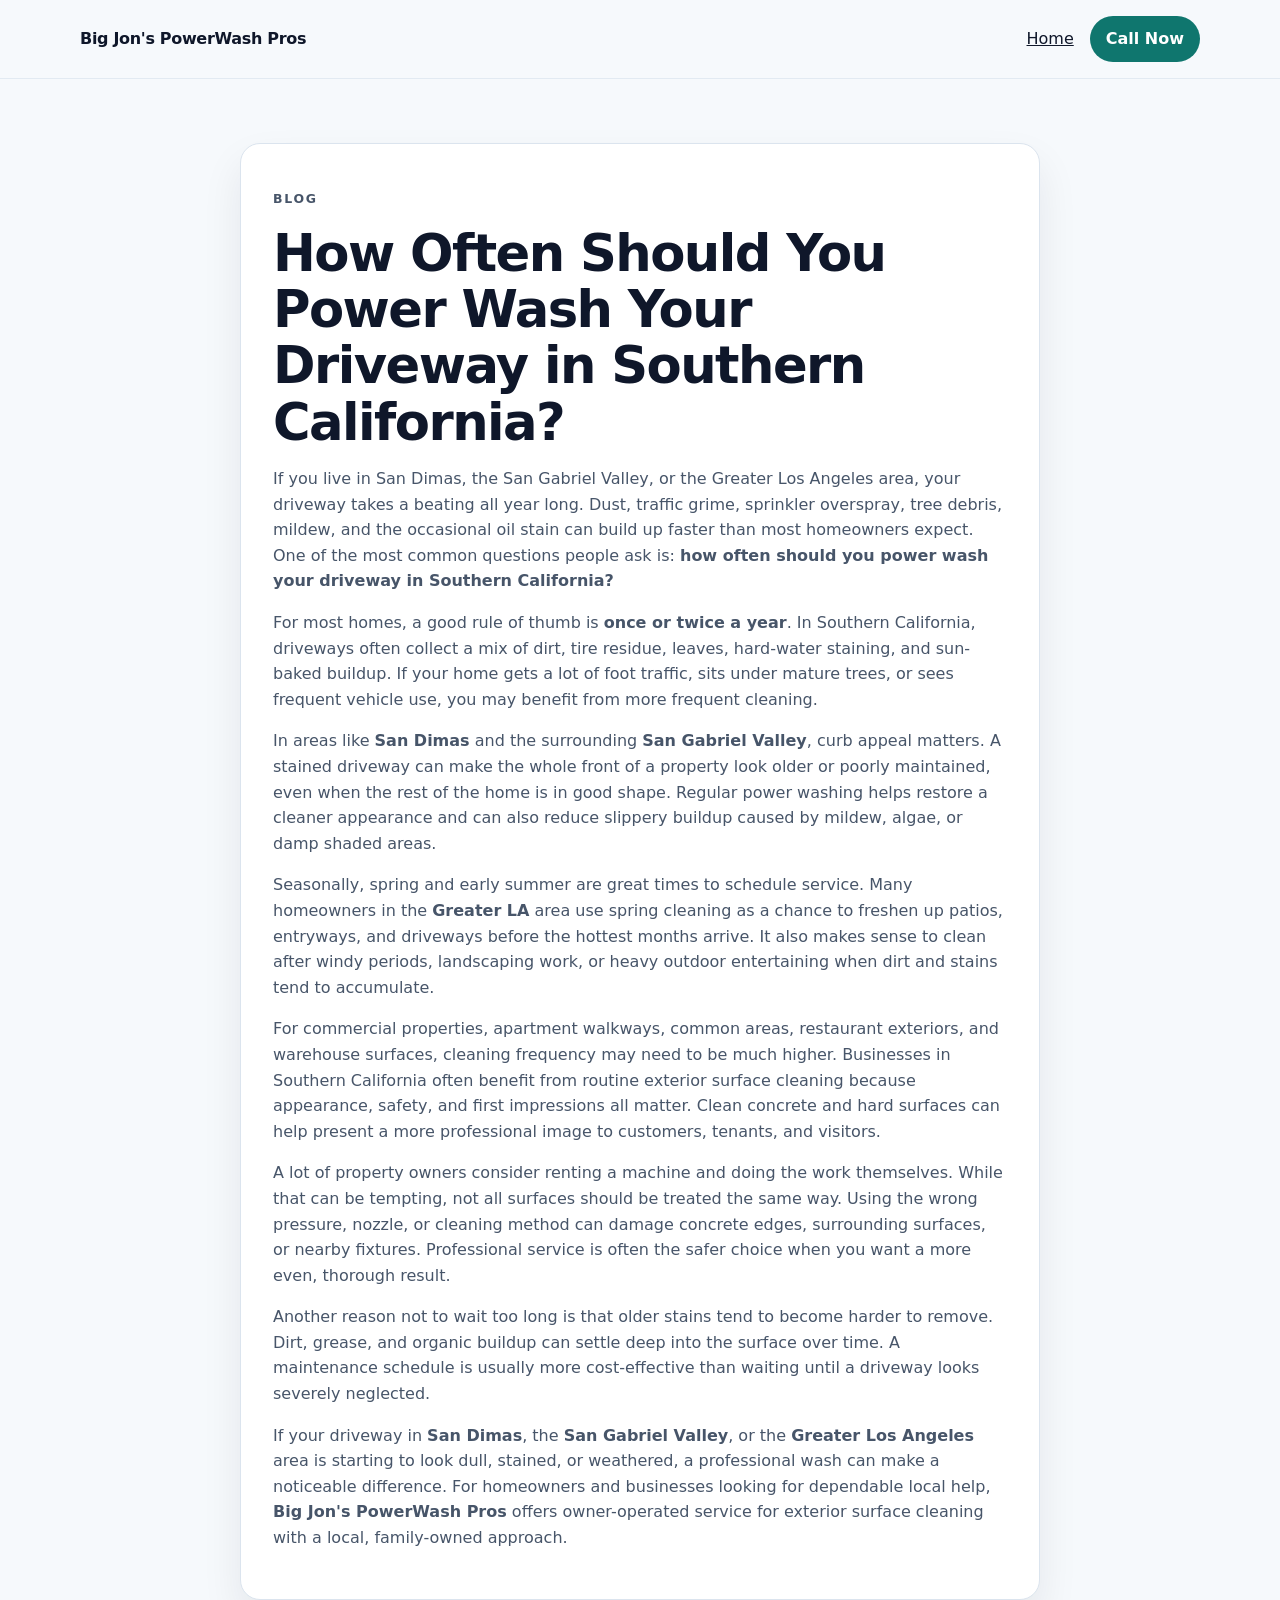
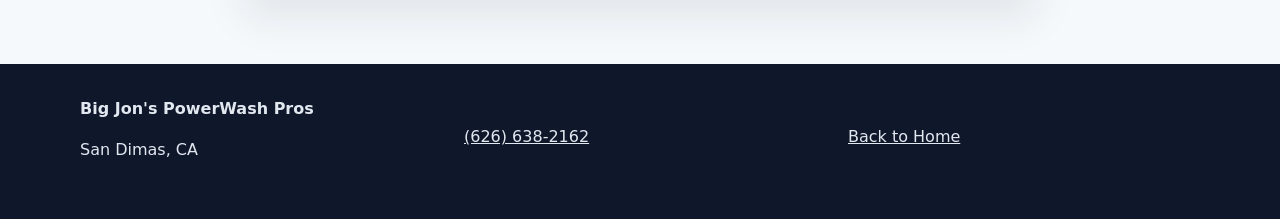
==== blog/index.html @ 7abbe607 "Build Big Jon's PowerWash Pros website Co-Authored-By: Paperclip <noreply@paperclip.ing>" ====
<!doctype html>
<html lang="en">
<head>
  <meta charset="utf-8">
  <meta name="viewport" content="width=device-width, initial-scale=1">
  <title>How Often Should You Power Wash Your Driveway in Southern California? | Big Jon's PowerWash Pros</title>
  <meta name="description" content="How often should you power wash your driveway in Southern California? Advice for San Dimas, the San Gabriel Valley, and Greater Los Angeles property owners.">
  <link rel="canonical" href="https://bigjons-powerwash-pros.vercel.app/blog/">
  <link rel="stylesheet" href="/styles.css">
</head>
<body>
  <header class="site-header">
    <div class="container nav">
      <a class="brand" href="/">Big Jon's PowerWash Pros</a>
      <nav><a href="/">Home</a><a class="button button-small" href="tel:+16266382162">Call Now</a></nav>
    </div>
  </header>
  <main class="section">
    <article class="container blog-post">
      <p class="eyebrow">Blog</p>
      <h1>How Often Should You Power Wash Your Driveway in Southern California?</h1>
      <p>If you live in San Dimas, the San Gabriel Valley, or the Greater Los Angeles area, your driveway takes a beating all year long. Dust, traffic grime, sprinkler overspray, tree debris, mildew, and the occasional oil stain can build up faster than most homeowners expect. One of the most common questions people ask is: <strong>how often should you power wash your driveway in Southern California?</strong></p>
      <p>For most homes, a good rule of thumb is <strong>once or twice a year</strong>. In Southern California, driveways often collect a mix of dirt, tire residue, leaves, hard-water staining, and sun-baked buildup. If your home gets a lot of foot traffic, sits under mature trees, or sees frequent vehicle use, you may benefit from more frequent cleaning.</p>
      <p>In areas like <strong>San Dimas</strong> and the surrounding <strong>San Gabriel Valley</strong>, curb appeal matters. A stained driveway can make the whole front of a property look older or poorly maintained, even when the rest of the home is in good shape. Regular power washing helps restore a cleaner appearance and can also reduce slippery buildup caused by mildew, algae, or damp shaded areas.</p>
      <p>Seasonally, spring and early summer are great times to schedule service. Many homeowners in the <strong>Greater LA</strong> area use spring cleaning as a chance to freshen up patios, entryways, and driveways before the hottest months arrive. It also makes sense to clean after windy periods, landscaping work, or heavy outdoor entertaining when dirt and stains tend to accumulate.</p>
      <p>For commercial properties, apartment walkways, common areas, restaurant exteriors, and warehouse surfaces, cleaning frequency may need to be much higher. Businesses in Southern California often benefit from routine exterior surface cleaning because appearance, safety, and first impressions all matter. Clean concrete and hard surfaces can help present a more professional image to customers, tenants, and visitors.</p>
      <p>A lot of property owners consider renting a machine and doing the work themselves. While that can be tempting, not all surfaces should be treated the same way. Using the wrong pressure, nozzle, or cleaning method can damage concrete edges, surrounding surfaces, or nearby fixtures. Professional service is often the safer choice when you want a more even, thorough result.</p>
      <p>Another reason not to wait too long is that older stains tend to become harder to remove. Dirt, grease, and organic buildup can settle deep into the surface over time. A maintenance schedule is usually more cost-effective than waiting until a driveway looks severely neglected.</p>
      <p>If your driveway in <strong>San Dimas</strong>, the <strong>San Gabriel Valley</strong>, or the <strong>Greater Los Angeles</strong> area is starting to look dull, stained, or weathered, a professional wash can make a noticeable difference. For homeowners and businesses looking for dependable local help, <strong>Big Jon's PowerWash Pros</strong> offers owner-operated service for exterior surface cleaning with a local, family-owned approach.</p>
    </article>
  </main>
  <footer class="site-footer">
    <div class="container footer-grid">
      <div><strong>Big Jon's PowerWash Pros</strong><p>San Dimas, CA</p></div>
      <div><a href="tel:+16266382162">(626) 638-2162</a></div>
      <div><a href="/">Back to Home</a></div>
    </div>
  </footer>
</body>
</html>
---- styles.css ----
:root {
  --bg: #f6f9fc;
  --surface: #ffffff;
  --text: #0f172a;
  --muted: #475569;
  --brand: #0f766e;
  --brand-dark: #115e59;
  --accent: #e2f7f4;
  --line: #dbe4ee;
  --shadow: 0 20px 40px rgba(15, 23, 42, 0.08);
  --radius: 20px;
}
* { box-sizing: border-box; }
html { scroll-behavior: smooth; }
body { margin: 0; font-family: Inter, system-ui, sans-serif; color: var(--text); background: var(--bg); line-height: 1.6; }
a { color: inherit; }
.container { width: min(1120px, calc(100% - 2rem)); margin: 0 auto; }
.site-header { position: sticky; top: 0; z-index: 10; backdrop-filter: blur(18px); background: rgba(246,249,252,0.92); border-bottom: 1px solid rgba(219,228,238,0.7); }
.nav { display: flex; justify-content: space-between; align-items: center; gap: 1rem; padding: 1rem 0; }
.nav nav { display: flex; flex-wrap: wrap; gap: 1rem; align-items: center; }
.brand { text-decoration: none; font-weight: 800; letter-spacing: -0.02em; }
.button { display: inline-flex; align-items: center; justify-content: center; padding: 0.9rem 1.25rem; background: var(--brand); color: white; text-decoration: none; border-radius: 999px; border: none; font-weight: 700; cursor: pointer; }
.button:hover { background: var(--brand-dark); }
.button-secondary { background: transparent; color: var(--brand); border: 1px solid rgba(15,118,110,0.25); }
.button-small { padding: 0.65rem 1rem; }
.hero { padding: 5rem 0 3rem; background: radial-gradient(circle at top right, #cffafe, transparent 32%), linear-gradient(180deg, #ffffff 0%, #f6f9fc 100%); }
.hero-grid, .two-column, .footer-grid { display: grid; gap: 2rem; }
.hero-grid, .two-column { grid-template-columns: repeat(2, minmax(0,1fr)); align-items: center; }
.eyebrow { text-transform: uppercase; letter-spacing: 0.14em; font-size: 0.78rem; font-weight: 700; color: var(--brand); margin-bottom: 1rem; }
h1, h2, h3 { line-height: 1.1; letter-spacing: -0.03em; margin: 0 0 1rem; }
h1 { font-size: clamp(2.3rem, 4vw, 4.5rem); }
h2 { font-size: clamp(1.8rem, 2.5vw, 2.8rem); }
h3 { font-size: 1.2rem; }
.hero-copy, .section-heading p, .service-card p, .trust-list span, .faq-list p, .blog-post p { color: var(--muted); }
.hero-actions, .hero-points { display: flex; flex-wrap: wrap; gap: 1rem; }
.hero-points { list-style: none; padding: 0; margin: 1.5rem 0 0; }
.hero-points li { background: white; border: 1px solid var(--line); border-radius: 999px; padding: 0.6rem 0.9rem; box-shadow: var(--shadow); }
.hero-card, .service-card, .quote-form, .faq-list details, .blog-post { background: var(--surface); border: 1px solid var(--line); border-radius: var(--radius); box-shadow: var(--shadow); }
.hero-card { padding: 2rem; min-height: 360px; position: relative; overflow: hidden; }
.spray { position: absolute; inset: -20% auto auto 55%; width: 260px; height: 260px; background: radial-gradient(circle, rgba(34,211,238,0.38), transparent 64%); transform: rotate(22deg); }
.card-label { font-weight: 700; color: var(--brand); }
.section { padding: 4rem 0; }
.section-heading { max-width: 700px; margin-bottom: 2rem; }
.card-grid { display: grid; grid-template-columns: repeat(3, minmax(0,1fr)); gap: 1.25rem; }
.service-card { padding: 1.5rem; }
.accent { background: var(--accent); }
.trust-list { display: grid; gap: 1rem; }
.trust-list div, .city-list li { background: rgba(255,255,255,0.7); padding: 1rem 1.1rem; border-radius: 16px; border: 1px solid rgba(15,118,110,0.12); }
.trust-list strong { display: block; margin-bottom: 0.3rem; }
.city-list { display: grid; grid-template-columns: repeat(2, minmax(0,1fr)); gap: 0.9rem; list-style: none; padding: 0; margin: 0; }
.contact-section { background: linear-gradient(180deg, #f8fafc 0%, #eef6fb 100%); }
.contact-phone a { font-size: clamp(1.8rem, 3vw, 2.5rem); font-weight: 800; text-decoration: none; }
.quote-form { padding: 1.5rem; display: grid; gap: 1rem; }
.quote-form label { display: grid; gap: 0.45rem; font-weight: 600; }
.quote-form input, .quote-form textarea, .quote-form select { width: 100%; border: 1px solid var(--line); border-radius: 14px; padding: 0.85rem 1rem; font: inherit; background: white; }
.form-note { font-size: 0.95rem; color: var(--muted); margin: 0; }
.faq-list { display: grid; gap: 1rem; }
.faq-list details { padding: 1.2rem 1.25rem; }
.faq-list summary { cursor: pointer; font-weight: 700; }
.site-footer { padding: 2rem 0 2.5rem; background: #0f172a; color: #e2e8f0; }
.footer-grid { grid-template-columns: repeat(3, minmax(0,1fr)); align-items: center; }
.copyright { text-align: center; color: #94a3b8; margin: 1.5rem 0 0; }
.blog-post { padding: 2rem; max-width: 800px; }
@media (max-width: 860px) {
  .hero-grid, .two-column, .card-grid, .footer-grid { grid-template-columns: 1fr; }
  .nav { flex-direction: column; align-items: flex-start; }
  .city-list { grid-template-columns: 1fr; }
  .hero { padding-top: 3rem; }
}
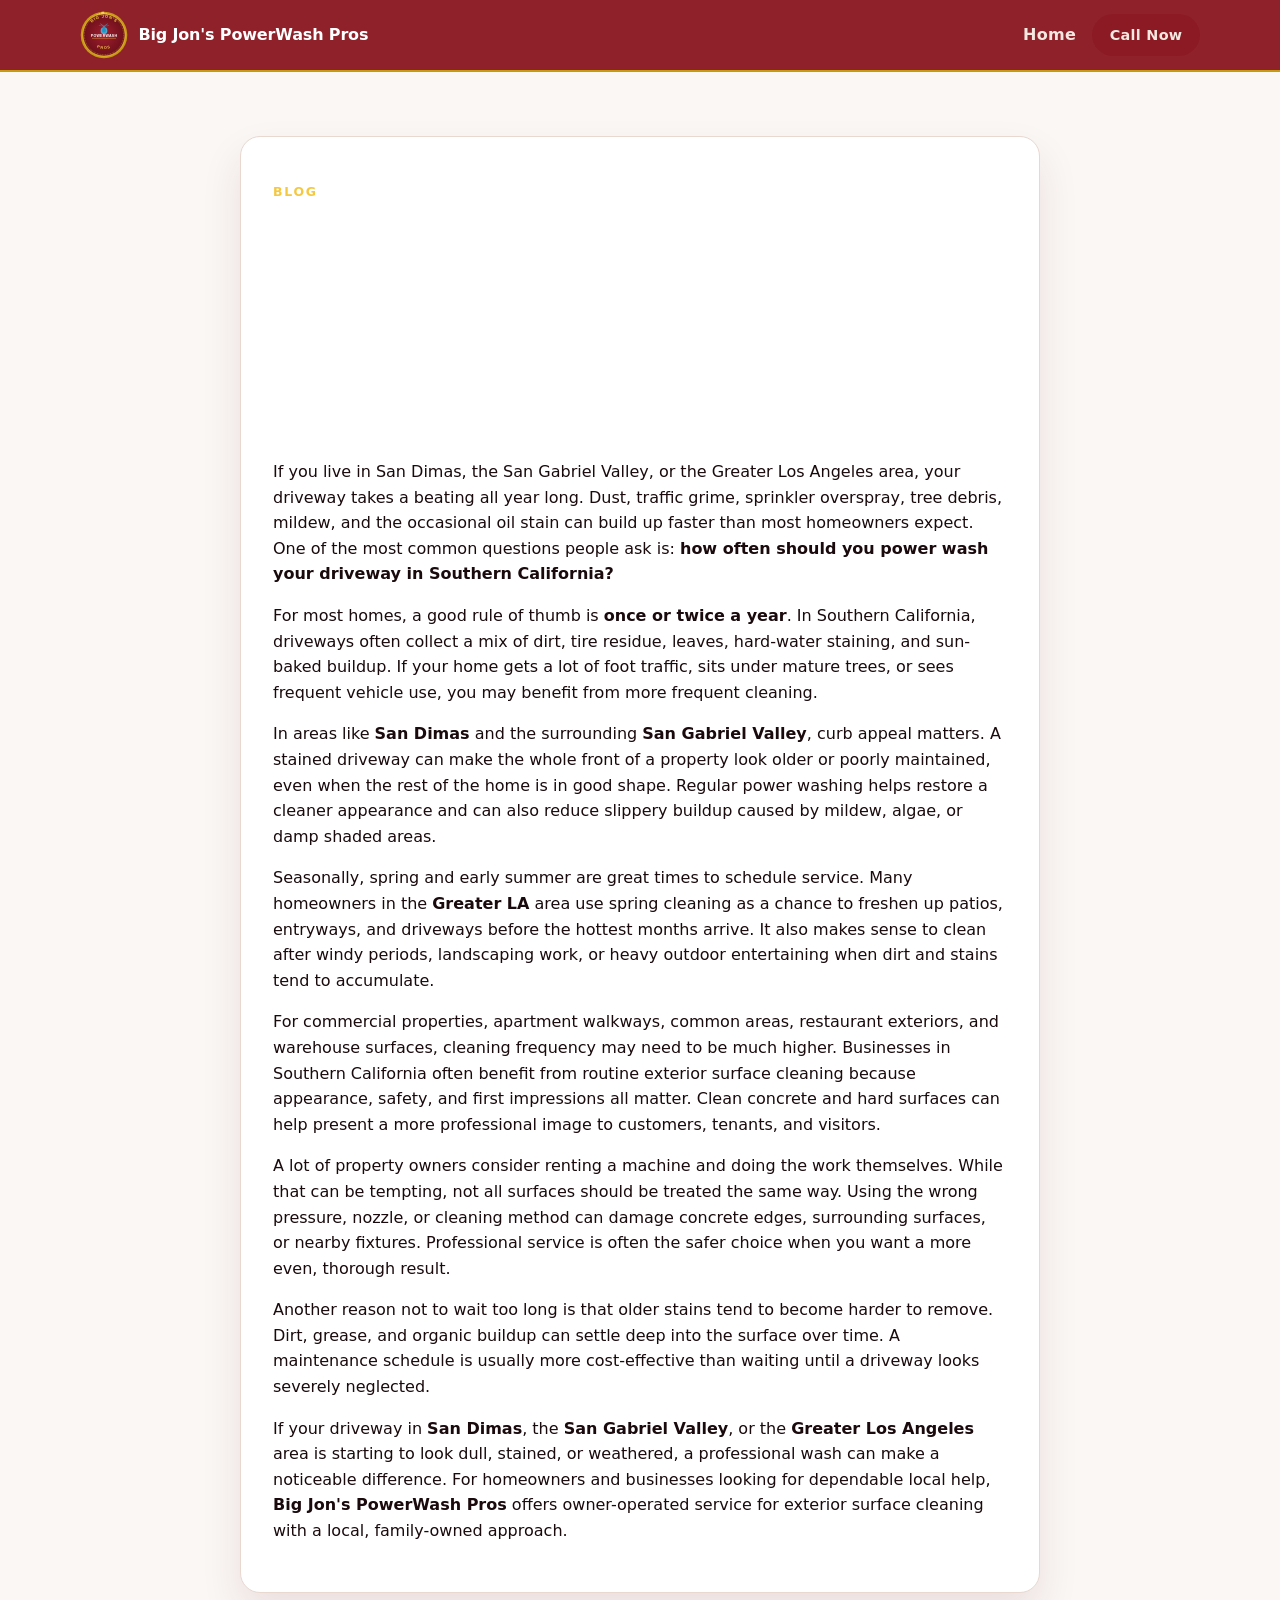
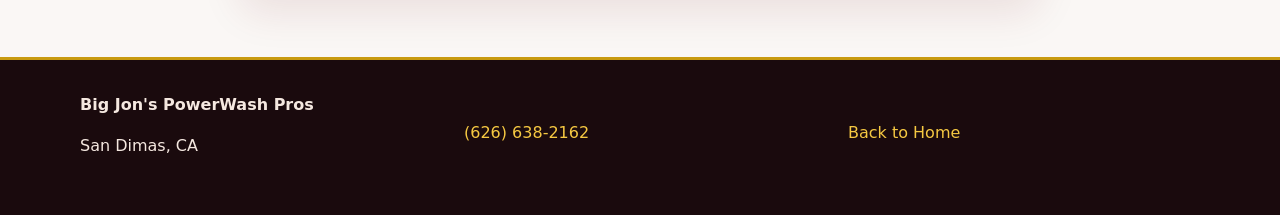
==== commit 50096695: "Add logo and rebrand to maroon + gold color scheme - Added Big Jon's PowerWash Pros logo (SVG badge " ====
--- a/blog/index.html
+++ b/blog/index.html
@@ -11,7 +11,7 @@
 <body>
   <header class="site-header">
     <div class="container nav">
-      <a class="brand" href="/">Big Jon's PowerWash Pros</a>
+      <a class="brand" href="/"><img src="/logo.svg" alt="Big Jon's PowerWash Pros logo" class="brand-logo"><span class="brand-text"><span class="brand-name">Big Jon's PowerWash Pros</span></span></a>
       <nav><a href="/">Home</a><a class="button button-small" href="tel:+16266382162">Call Now</a></nav>
     </div>
   </header>
--- a/styles.css
+++ b/styles.css
@@ -1,13 +1,17 @@
 :root {
-  --bg: #f6f9fc;
+  --bg: #faf7f5;
   --surface: #ffffff;
-  --text: #0f172a;
-  --muted: #475569;
-  --brand: #0f766e;
-  --brand-dark: #115e59;
-  --accent: #e2f7f4;
-  --line: #dbe4ee;
-  --shadow: 0 20px 40px rgba(15, 23, 42, 0.08);
+  --text: #1a0a0d;
+  --muted: #6b4c52;
+  --brand: #8b1a24;
+  --brand-dark: #6b0f1a;
+  --brand-light: #a52232;
+  --gold: #c89a10;
+  --gold-light: #f5c842;
+  --gold-pale: #fdf5e0;
+  --accent: #fdf0e8;
+  --line: #e8d8d0;
+  --shadow: 0 20px 40px rgba(107, 15, 26, 0.10);
   --radius: 20px;
 }
 * { box-sizing: border-box; }
@@ -15,55 +19,117 @@
 body { margin: 0; font-family: Inter, system-ui, sans-serif; color: var(--text); background: var(--bg); line-height: 1.6; }
 a { color: inherit; }
 .container { width: min(1120px, calc(100% - 2rem)); margin: 0 auto; }
-.site-header { position: sticky; top: 0; z-index: 10; backdrop-filter: blur(18px); background: rgba(246,249,252,0.92); border-bottom: 1px solid rgba(219,228,238,0.7); }
-.nav { display: flex; justify-content: space-between; align-items: center; gap: 1rem; padding: 1rem 0; }
+
+/* ── Header ── */
+.site-header { position: sticky; top: 0; z-index: 10; backdrop-filter: blur(18px); background: rgba(139,26,36,0.97); border-bottom: 2px solid var(--gold); }
+.nav { display: flex; justify-content: space-between; align-items: center; gap: 1rem; padding: 0.7rem 0; }
 .nav nav { display: flex; flex-wrap: wrap; gap: 1rem; align-items: center; }
-.brand { text-decoration: none; font-weight: 800; letter-spacing: -0.02em; }
-.button { display: inline-flex; align-items: center; justify-content: center; padding: 0.9rem 1.25rem; background: var(--brand); color: white; text-decoration: none; border-radius: 999px; border: none; font-weight: 700; cursor: pointer; }
+.nav nav a { color: #f5e8e0; text-decoration: none; font-weight: 600; letter-spacing: 0.02em; }
+.nav nav a:hover { color: var(--gold-light); }
+
+/* Logo in nav */
+.brand { text-decoration: none; display: flex; align-items: center; gap: 0.65rem; }
+.brand-logo { width: 48px; height: 48px; flex-shrink: 0; }
+.brand-text { display: flex; flex-direction: column; }
+.brand-name { font-weight: 900; font-size: 1rem; letter-spacing: -0.01em; color: #ffffff; line-height: 1.1; }
+.brand-tagline { font-size: 0.7rem; font-weight: 600; color: var(--gold-light); letter-spacing: 0.08em; text-transform: uppercase; }
+
+/* ── Buttons ── */
+.button { display: inline-flex; align-items: center; justify-content: center; padding: 0.9rem 1.5rem; background: var(--brand); color: white; text-decoration: none; border-radius: 999px; border: none; font-weight: 700; cursor: pointer; font-size: 1rem; transition: background 0.15s; }
 .button:hover { background: var(--brand-dark); }
-.button-secondary { background: transparent; color: var(--brand); border: 1px solid rgba(15,118,110,0.25); }
-.button-small { padding: 0.65rem 1rem; }
-.hero { padding: 5rem 0 3rem; background: radial-gradient(circle at top right, #cffafe, transparent 32%), linear-gradient(180deg, #ffffff 0%, #f6f9fc 100%); }
+.button-gold { background: var(--gold); color: #1a0a0d; }
+.button-gold:hover { background: var(--gold-light); }
+.button-secondary { background: transparent; color: var(--brand); border: 2px solid var(--brand); }
+.button-secondary:hover { background: var(--brand); color: white; }
+.button-small { padding: 0.6rem 1.1rem; font-size: 0.9rem; }
+.button-nav { background: var(--gold); color: #1a0a0d; font-weight: 800; }
+.button-nav:hover { background: var(--gold-light); }
+
+/* ── Hero ── */
+.hero { padding: 4.5rem 0 3rem; background: linear-gradient(135deg, #6b0f1a 0%, #8b1a24 45%, #a52232 100%); color: white; position: relative; overflow: hidden; }
+.hero::before { content: ''; position: absolute; inset: 0; background: url("data:image/svg+xml,%3Csvg width='60' height='60' viewBox='0 0 60 60' xmlns='http://www.w3.org/2000/svg'%3E%3Cg fill='none' fill-rule='evenodd'%3E%3Cg fill='%23ffffff' fill-opacity='0.03'%3E%3Cpath d='M36 34v-4h-2v4h-4v2h4v4h2v-4h4v-2h-4zm0-30V0h-2v4h-4v2h4v4h2V6h4V4h-4zM6 34v-4H4v4H0v2h4v4h2v-4h4v-2H6zM6 4V0H4v4H0v2h4v4h2V6h4V4H6z'/%3E%3C/g%3E%3C/g%3E%3C/svg%3E"); }
 .hero-grid, .two-column, .footer-grid { display: grid; gap: 2rem; }
 .hero-grid, .two-column { grid-template-columns: repeat(2, minmax(0,1fr)); align-items: center; }
-.eyebrow { text-transform: uppercase; letter-spacing: 0.14em; font-size: 0.78rem; font-weight: 700; color: var(--brand); margin-bottom: 1rem; }
+.eyebrow { text-transform: uppercase; letter-spacing: 0.14em; font-size: 0.78rem; font-weight: 700; color: var(--gold-light); margin-bottom: 1rem; }
 h1, h2, h3 { line-height: 1.1; letter-spacing: -0.03em; margin: 0 0 1rem; }
-h1 { font-size: clamp(2.3rem, 4vw, 4.5rem); }
-h2 { font-size: clamp(1.8rem, 2.5vw, 2.8rem); }
-h3 { font-size: 1.2rem; }
-.hero-copy, .section-heading p, .service-card p, .trust-list span, .faq-list p, .blog-post p { color: var(--muted); }
+h1 { font-size: clamp(2.2rem, 4vw, 4rem); color: white; }
+h2 { font-size: clamp(1.8rem, 2.5vw, 2.6rem); }
+h3 { font-size: 1.15rem; }
+.hero-copy { color: #f5e0e3; font-size: 1.05rem; }
 .hero-actions, .hero-points { display: flex; flex-wrap: wrap; gap: 1rem; }
+.hero-actions { margin-top: 1.5rem; }
 .hero-points { list-style: none; padding: 0; margin: 1.5rem 0 0; }
-.hero-points li { background: white; border: 1px solid var(--line); border-radius: 999px; padding: 0.6rem 0.9rem; box-shadow: var(--shadow); }
-.hero-card, .service-card, .quote-form, .faq-list details, .blog-post { background: var(--surface); border: 1px solid var(--line); border-radius: var(--radius); box-shadow: var(--shadow); }
-.hero-card { padding: 2rem; min-height: 360px; position: relative; overflow: hidden; }
-.spray { position: absolute; inset: -20% auto auto 55%; width: 260px; height: 260px; background: radial-gradient(circle, rgba(34,211,238,0.38), transparent 64%); transform: rotate(22deg); }
-.card-label { font-weight: 700; color: var(--brand); }
+.hero-points li { background: rgba(255,255,255,0.12); border: 1px solid rgba(245,200,66,0.4); border-radius: 999px; padding: 0.55rem 1rem; color: #f5e8e0; font-size: 0.9rem; }
+
+/* Hero card (right side) */
+.hero-card { background: rgba(255,255,255,0.08); border: 1px solid rgba(245,200,66,0.3); border-radius: var(--radius); box-shadow: var(--shadow); padding: 2rem; min-height: 340px; position: relative; overflow: hidden; display: flex; flex-direction: column; align-items: center; justify-content: center; gap: 1.5rem; }
+.hero-logo-large { width: 160px; height: 160px; filter: drop-shadow(0 8px 24px rgba(200,154,16,0.4)); }
+.spray { position: absolute; inset: -20% auto auto 55%; width: 260px; height: 260px; background: radial-gradient(circle, rgba(245,200,66,0.15), transparent 64%); transform: rotate(22deg); }
+.card-label { font-weight: 700; color: var(--gold-light); font-size: 1rem; margin: 0; text-align: center; }
+.hero-card h2 { color: white; font-size: 1.2rem; text-align: center; margin: 0; }
+.hero-card p { color: #f0d8db; text-align: center; margin: 0; font-size: 0.95rem; }
+
+/* ── Sections ── */
 .section { padding: 4rem 0; }
 .section-heading { max-width: 700px; margin-bottom: 2rem; }
+.section-heading p { color: var(--muted); }
 .card-grid { display: grid; grid-template-columns: repeat(3, minmax(0,1fr)); gap: 1.25rem; }
-.service-card { padding: 1.5rem; }
-.accent { background: var(--accent); }
+.service-card { background: var(--surface); border: 1px solid var(--line); border-radius: var(--radius); box-shadow: var(--shadow); padding: 1.5rem; border-top: 3px solid var(--brand); transition: transform 0.15s, box-shadow 0.15s; }
+.service-card:hover { transform: translateY(-2px); box-shadow: 0 24px 48px rgba(107,15,26,0.14); }
+.service-card h3 { color: var(--brand); }
+.service-card p { color: var(--muted); margin: 0; }
+
+/* ── Why Us (accent) ── */
+.accent { background: var(--gold-pale); }
 .trust-list { display: grid; gap: 1rem; }
-.trust-list div, .city-list li { background: rgba(255,255,255,0.7); padding: 1rem 1.1rem; border-radius: 16px; border: 1px solid rgba(15,118,110,0.12); }
-.trust-list strong { display: block; margin-bottom: 0.3rem; }
+.trust-list div { background: rgba(255,255,255,0.85); padding: 1rem 1.1rem; border-radius: 16px; border-left: 4px solid var(--brand); }
+.trust-list strong { display: block; margin-bottom: 0.3rem; color: var(--brand); }
+.trust-list span { color: var(--muted); font-size: 0.95rem; }
+
+/* ── Service area ── */
 .city-list { display: grid; grid-template-columns: repeat(2, minmax(0,1fr)); gap: 0.9rem; list-style: none; padding: 0; margin: 0; }
-.contact-section { background: linear-gradient(180deg, #f8fafc 0%, #eef6fb 100%); }
-.contact-phone a { font-size: clamp(1.8rem, 3vw, 2.5rem); font-weight: 800; text-decoration: none; }
-.quote-form { padding: 1.5rem; display: grid; gap: 1rem; }
-.quote-form label { display: grid; gap: 0.45rem; font-weight: 600; }
-.quote-form input, .quote-form textarea, .quote-form select { width: 100%; border: 1px solid var(--line); border-radius: 14px; padding: 0.85rem 1rem; font: inherit; background: white; }
-.form-note { font-size: 0.95rem; color: var(--muted); margin: 0; }
+.city-list li { background: white; padding: 0.75rem 1rem; border-radius: 12px; border: 1px solid var(--line); font-weight: 600; color: var(--brand); border-left: 3px solid var(--gold); }
+
+/* ── Contact ── */
+.contact-section { background: linear-gradient(180deg, #6b0f1a 0%, #8b1a24 100%); color: white; }
+.contact-section .eyebrow { color: var(--gold-light); }
+.contact-section h2 { color: white; }
+.contact-phone a { font-size: clamp(1.8rem, 3vw, 2.5rem); font-weight: 800; text-decoration: none; color: var(--gold-light); }
+.contact-phone a:hover { color: white; }
+.contact-section p { color: #f5e0e3; }
+.quote-form { background: white; border: 1px solid var(--line); border-radius: var(--radius); box-shadow: var(--shadow); padding: 1.75rem; display: grid; gap: 1rem; }
+.quote-form label { display: grid; gap: 0.45rem; font-weight: 600; color: var(--text); }
+.quote-form input, .quote-form textarea, .quote-form select { width: 100%; border: 1px solid var(--line); border-radius: 14px; padding: 0.85rem 1rem; font: inherit; background: #faf7f5; }
+.quote-form input:focus, .quote-form textarea:focus, .quote-form select:focus { outline: 2px solid var(--brand); border-color: var(--brand); }
+.form-note { font-size: 0.9rem; color: var(--muted); margin: 0; }
+.form-note a { color: var(--brand); }
+
+/* ── FAQ ── */
+.faq-section { background: var(--bg); }
 .faq-list { display: grid; gap: 1rem; }
-.faq-list details { padding: 1.2rem 1.25rem; }
-.faq-list summary { cursor: pointer; font-weight: 700; }
-.site-footer { padding: 2rem 0 2.5rem; background: #0f172a; color: #e2e8f0; }
+.faq-list details { background: var(--surface); border: 1px solid var(--line); border-radius: var(--radius); box-shadow: var(--shadow); padding: 1.2rem 1.25rem; border-left: 4px solid var(--brand); }
+.faq-list summary { cursor: pointer; font-weight: 700; color: var(--brand); }
+.faq-list p { color: var(--muted); margin: 0.75rem 0 0; }
+
+/* ── Footer ── */
+.site-footer { padding: 2rem 0 2.5rem; background: #1a0a0d; color: #f5e8e0; border-top: 3px solid var(--gold); }
 .footer-grid { grid-template-columns: repeat(3, minmax(0,1fr)); align-items: center; }
-.copyright { text-align: center; color: #94a3b8; margin: 1.5rem 0 0; }
-.blog-post { padding: 2rem; max-width: 800px; }
+.footer-brand { display: flex; align-items: center; gap: 0.6rem; }
+.footer-logo { width: 48px; height: 48px; }
+.footer-brand-text strong { font-size: 1rem; color: white; }
+.footer-brand-text p { margin: 0.2rem 0 0; font-size: 0.85rem; color: #c89a10; }
+.site-footer a { color: var(--gold-light); text-decoration: none; }
+.site-footer a:hover { color: white; }
+.copyright { text-align: center; color: #8b6a6e; margin: 1.5rem 0 0; font-size: 0.85rem; }
+
+/* ── Blog ── */
+.blog-post { background: var(--surface); border: 1px solid var(--line); border-radius: var(--radius); box-shadow: var(--shadow); padding: 2rem; max-width: 800px; }
+
+/* ── Responsive ── */
 @media (max-width: 860px) {
   .hero-grid, .two-column, .card-grid, .footer-grid { grid-template-columns: 1fr; }
   .nav { flex-direction: column; align-items: flex-start; }
   .city-list { grid-template-columns: 1fr; }
-  .hero { padding-top: 3rem; }
+  .hero { padding-top: 2.5rem; }
+  .hero-logo-large { width: 120px; height: 120px; }
 }
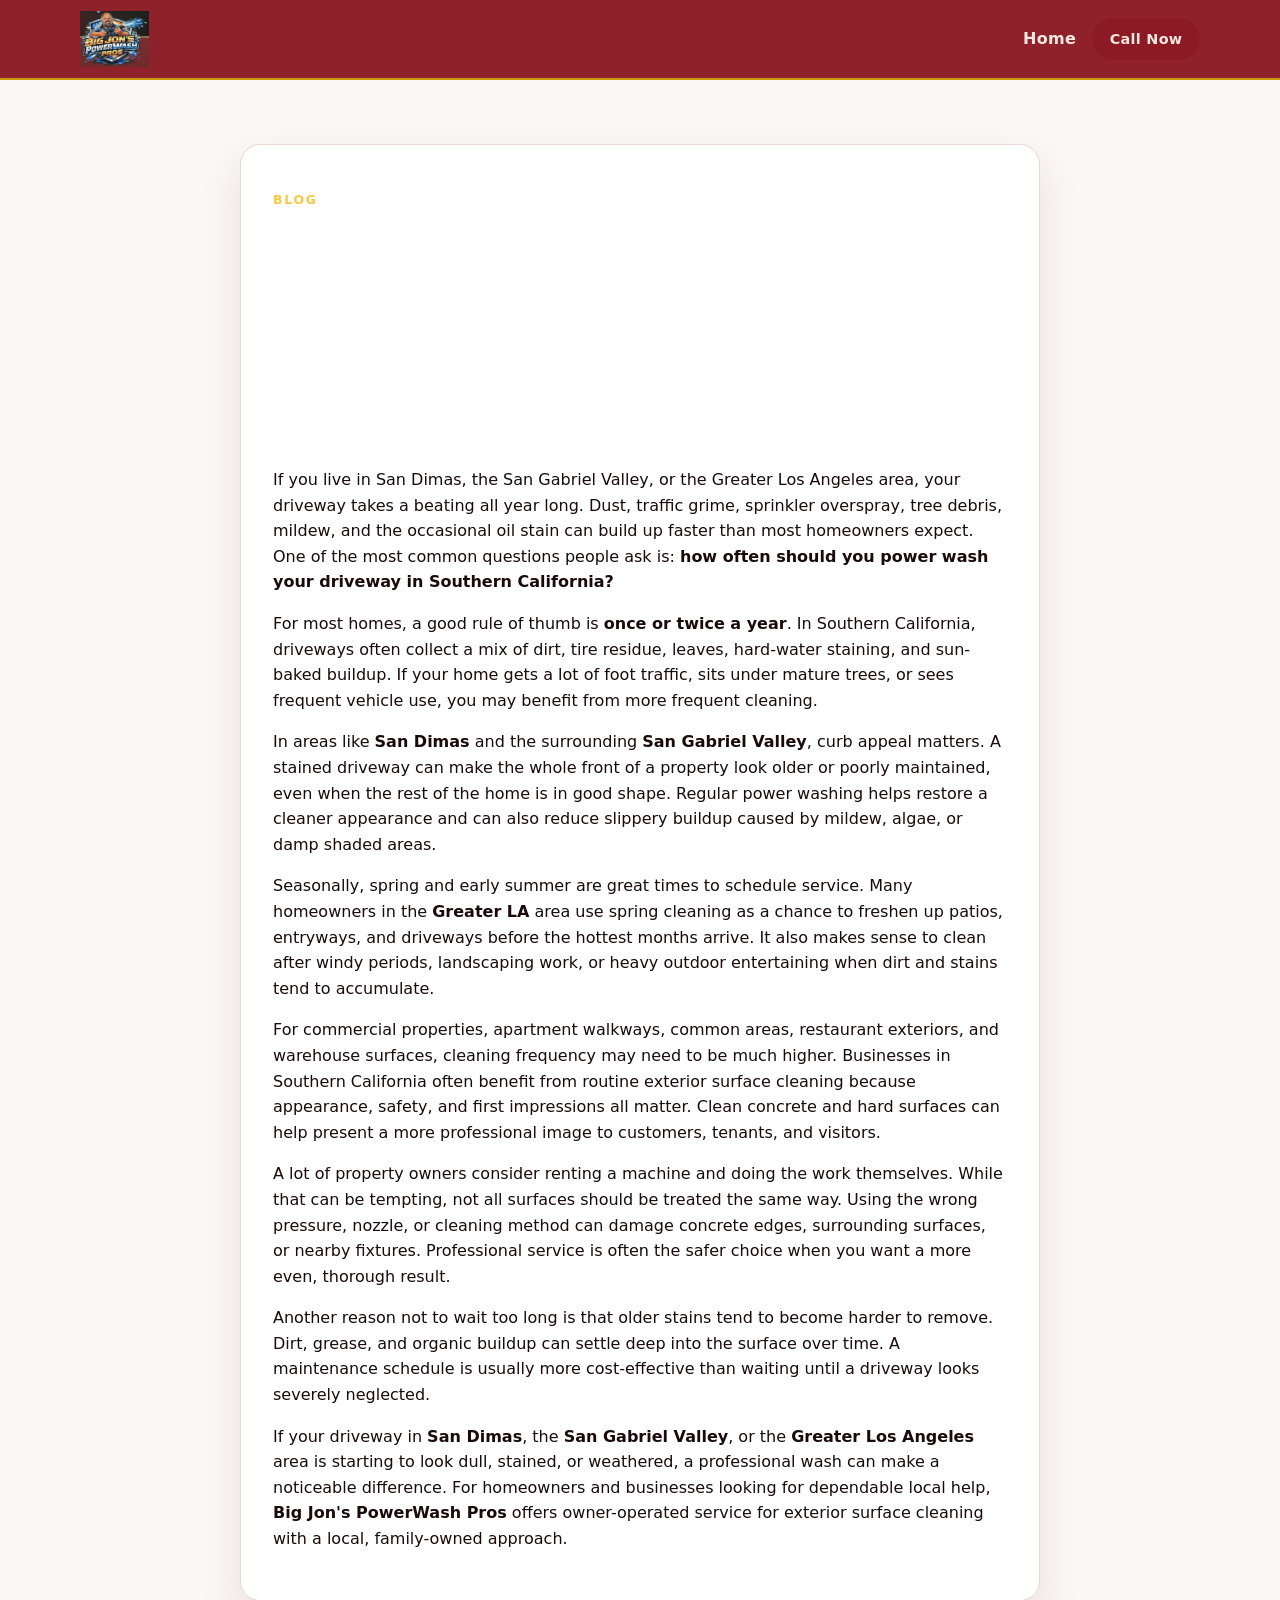
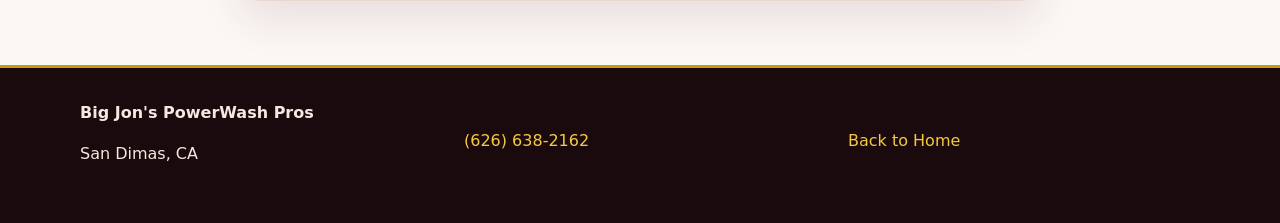
==== commit 5d5f3d6a: "Replace SVG placeholder with real Big Jon's logo PNG - Added the actual Big Jon's PowerWash Pros log" ====
--- a/blog/index.html
+++ b/blog/index.html
@@ -11,7 +11,7 @@
 <body>
   <header class="site-header">
     <div class="container nav">
-      <a class="brand" href="/"><img src="/logo.svg" alt="Big Jon's PowerWash Pros logo" class="brand-logo"><span class="brand-text"><span class="brand-name">Big Jon's PowerWash Pros</span></span></a>
+      <a class="brand" href="/"><img src="/logo.png" alt="Big Jon's PowerWash Pros" class="brand-logo"></a>
       <nav><a href="/">Home</a><a class="button button-small" href="tel:+16266382162">Call Now</a></nav>
     </div>
   </header>
--- a/styles.css
+++ b/styles.css
@@ -28,8 +28,8 @@
 .nav nav a:hover { color: var(--gold-light); }
 
 /* Logo in nav */
-.brand { text-decoration: none; display: flex; align-items: center; gap: 0.65rem; }
-.brand-logo { width: 48px; height: 48px; flex-shrink: 0; }
+.brand { text-decoration: none; display: flex; align-items: center; }
+.brand-logo { height: 56px; width: auto; flex-shrink: 0; }
 .brand-text { display: flex; flex-direction: column; }
 .brand-name { font-weight: 900; font-size: 1rem; letter-spacing: -0.01em; color: #ffffff; line-height: 1.1; }
 .brand-tagline { font-size: 0.7rem; font-weight: 600; color: var(--gold-light); letter-spacing: 0.08em; text-transform: uppercase; }
@@ -63,7 +63,7 @@
 
 /* Hero card (right side) */
 .hero-card { background: rgba(255,255,255,0.08); border: 1px solid rgba(245,200,66,0.3); border-radius: var(--radius); box-shadow: var(--shadow); padding: 2rem; min-height: 340px; position: relative; overflow: hidden; display: flex; flex-direction: column; align-items: center; justify-content: center; gap: 1.5rem; }
-.hero-logo-large { width: 160px; height: 160px; filter: drop-shadow(0 8px 24px rgba(200,154,16,0.4)); }
+.hero-logo-large { width: 260px; height: auto; filter: drop-shadow(0 8px 24px rgba(200,154,16,0.5)); }
 .spray { position: absolute; inset: -20% auto auto 55%; width: 260px; height: 260px; background: radial-gradient(circle, rgba(245,200,66,0.15), transparent 64%); transform: rotate(22deg); }
 .card-label { font-weight: 700; color: var(--gold-light); font-size: 1rem; margin: 0; text-align: center; }
 .hero-card h2 { color: white; font-size: 1.2rem; text-align: center; margin: 0; }
@@ -115,7 +115,7 @@
 .site-footer { padding: 2rem 0 2.5rem; background: #1a0a0d; color: #f5e8e0; border-top: 3px solid var(--gold); }
 .footer-grid { grid-template-columns: repeat(3, minmax(0,1fr)); align-items: center; }
 .footer-brand { display: flex; align-items: center; gap: 0.6rem; }
-.footer-logo { width: 48px; height: 48px; }
+.footer-logo { height: 48px; width: auto; }
 .footer-brand-text strong { font-size: 1rem; color: white; }
 .footer-brand-text p { margin: 0.2rem 0 0; font-size: 0.85rem; color: #c89a10; }
 .site-footer a { color: var(--gold-light); text-decoration: none; }
@@ -131,5 +131,5 @@
   .nav { flex-direction: column; align-items: flex-start; }
   .city-list { grid-template-columns: 1fr; }
   .hero { padding-top: 2.5rem; }
-  .hero-logo-large { width: 120px; height: 120px; }
+  .hero-logo-large { width: 200px; height: auto; }
 }
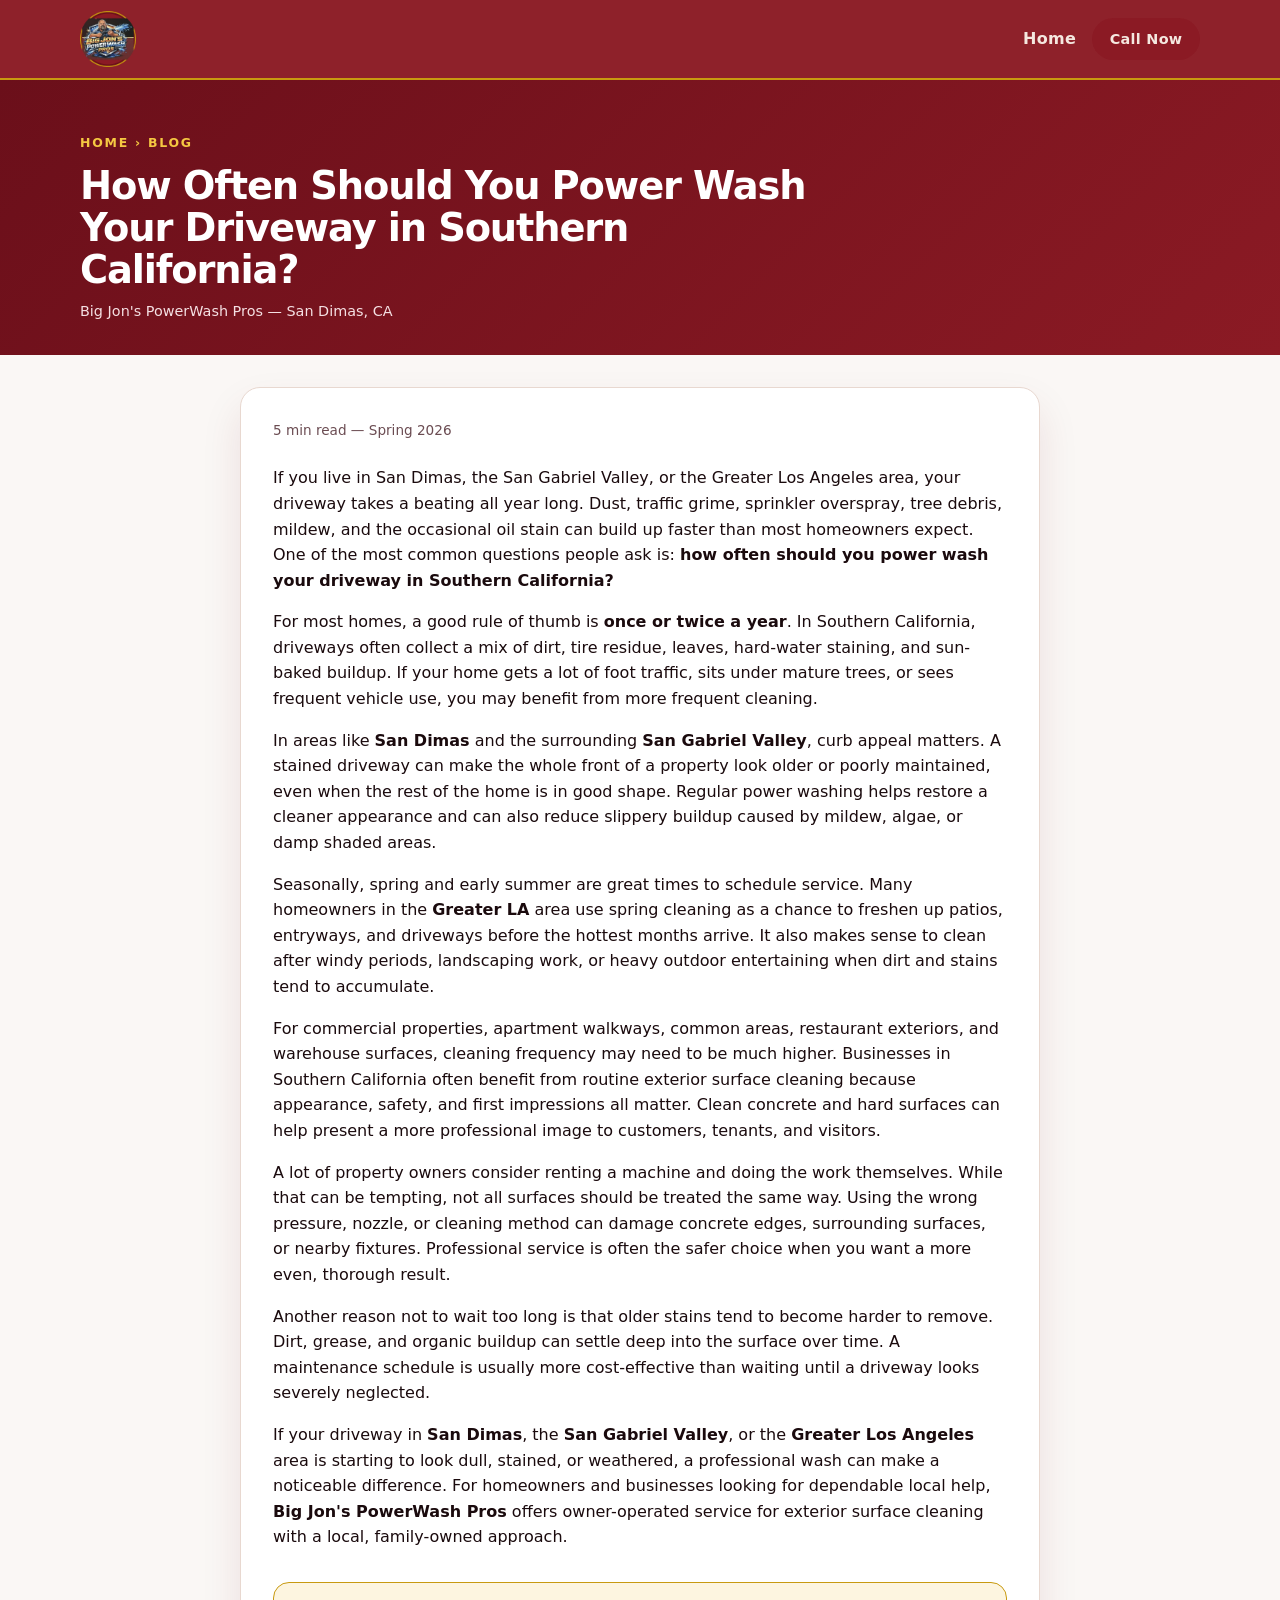
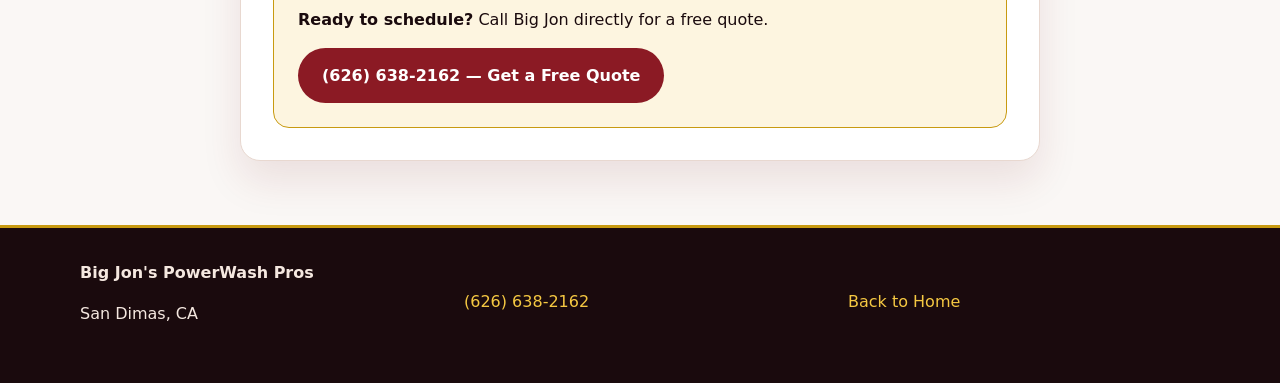
==== commit 1954bdda: "Fix blog page blank space — add proper page hero header - Added maroon hero banner at top of blog pa" ====
--- a/blog/index.html
+++ b/blog/index.html
@@ -15,10 +15,16 @@
       <nav><a href="/">Home</a><a class="button button-small" href="tel:+16266382162">Call Now</a></nav>
     </div>
   </header>
-  <main class="section">
+  <div class="blog-hero">
+    <div class="container">
+      <p class="eyebrow"><a href="/">Home</a> &rsaquo; Blog</p>
+      <h1>How Often Should You Power Wash Your Driveway in Southern California?</h1>
+      <p class="blog-hero-meta">Big Jon's PowerWash Pros &mdash; San Dimas, CA</p>
+    </div>
+  </div>
+  <main class="section blog-main">
     <article class="container blog-post">
-      <p class="eyebrow">Blog</p>
-      <h1>How Often Should You Power Wash Your Driveway in Southern California?</h1>
+      <p class="blog-read-time">5 min read &mdash; Spring 2026</p>
       <p>If you live in San Dimas, the San Gabriel Valley, or the Greater Los Angeles area, your driveway takes a beating all year long. Dust, traffic grime, sprinkler overspray, tree debris, mildew, and the occasional oil stain can build up faster than most homeowners expect. One of the most common questions people ask is: <strong>how often should you power wash your driveway in Southern California?</strong></p>
       <p>For most homes, a good rule of thumb is <strong>once or twice a year</strong>. In Southern California, driveways often collect a mix of dirt, tire residue, leaves, hard-water staining, and sun-baked buildup. If your home gets a lot of foot traffic, sits under mature trees, or sees frequent vehicle use, you may benefit from more frequent cleaning.</p>
       <p>In areas like <strong>San Dimas</strong> and the surrounding <strong>San Gabriel Valley</strong>, curb appeal matters. A stained driveway can make the whole front of a property look older or poorly maintained, even when the rest of the home is in good shape. Regular power washing helps restore a cleaner appearance and can also reduce slippery buildup caused by mildew, algae, or damp shaded areas.</p>
@@ -27,6 +33,10 @@
       <p>A lot of property owners consider renting a machine and doing the work themselves. While that can be tempting, not all surfaces should be treated the same way. Using the wrong pressure, nozzle, or cleaning method can damage concrete edges, surrounding surfaces, or nearby fixtures. Professional service is often the safer choice when you want a more even, thorough result.</p>
       <p>Another reason not to wait too long is that older stains tend to become harder to remove. Dirt, grease, and organic buildup can settle deep into the surface over time. A maintenance schedule is usually more cost-effective than waiting until a driveway looks severely neglected.</p>
       <p>If your driveway in <strong>San Dimas</strong>, the <strong>San Gabriel Valley</strong>, or the <strong>Greater Los Angeles</strong> area is starting to look dull, stained, or weathered, a professional wash can make a noticeable difference. For homeowners and businesses looking for dependable local help, <strong>Big Jon's PowerWash Pros</strong> offers owner-operated service for exterior surface cleaning with a local, family-owned approach.</p>
+      <div class="blog-cta">
+        <p><strong>Ready to schedule?</strong> Call Big Jon directly for a free quote.</p>
+        <a class="button" href="tel:+16266382162">(626) 638-2162 &mdash; Get a Free Quote</a>
+      </div>
     </article>
   </main>
   <footer class="site-footer">
--- a/styles.css
+++ b/styles.css
@@ -29,7 +29,7 @@
 
 /* Logo in nav */
 .brand { text-decoration: none; display: flex; align-items: center; }
-.brand-logo { height: 56px; width: auto; flex-shrink: 0; }
+.brand-logo { width: 56px; height: 56px; flex-shrink: 0; }
 .brand-text { display: flex; flex-direction: column; }
 .brand-name { font-weight: 900; font-size: 1rem; letter-spacing: -0.01em; color: #ffffff; line-height: 1.1; }
 .brand-tagline { font-size: 0.7rem; font-weight: 600; color: var(--gold-light); letter-spacing: 0.08em; text-transform: uppercase; }
@@ -63,7 +63,7 @@
 
 /* Hero card (right side) */
 .hero-card { background: rgba(255,255,255,0.08); border: 1px solid rgba(245,200,66,0.3); border-radius: var(--radius); box-shadow: var(--shadow); padding: 2rem; min-height: 340px; position: relative; overflow: hidden; display: flex; flex-direction: column; align-items: center; justify-content: center; gap: 1.5rem; }
-.hero-logo-large { width: 260px; height: auto; filter: drop-shadow(0 8px 24px rgba(200,154,16,0.5)); }
+.hero-logo-large { width: 220px; height: 220px; filter: drop-shadow(0 8px 24px rgba(200,154,16,0.5)); }
 .spray { position: absolute; inset: -20% auto auto 55%; width: 260px; height: 260px; background: radial-gradient(circle, rgba(245,200,66,0.15), transparent 64%); transform: rotate(22deg); }
 .card-label { font-weight: 700; color: var(--gold-light); font-size: 1rem; margin: 0; text-align: center; }
 .hero-card h2 { color: white; font-size: 1.2rem; text-align: center; margin: 0; }
@@ -115,7 +115,7 @@
 .site-footer { padding: 2rem 0 2.5rem; background: #1a0a0d; color: #f5e8e0; border-top: 3px solid var(--gold); }
 .footer-grid { grid-template-columns: repeat(3, minmax(0,1fr)); align-items: center; }
 .footer-brand { display: flex; align-items: center; gap: 0.6rem; }
-.footer-logo { height: 48px; width: auto; }
+.footer-logo { width: 52px; height: 52px; }
 .footer-brand-text strong { font-size: 1rem; color: white; }
 .footer-brand-text p { margin: 0.2rem 0 0; font-size: 0.85rem; color: #c89a10; }
 .site-footer a { color: var(--gold-light); text-decoration: none; }
@@ -123,7 +123,24 @@
 .copyright { text-align: center; color: #8b6a6e; margin: 1.5rem 0 0; font-size: 0.85rem; }
 
 /* ── Blog ── */
+.blog-hero { background: linear-gradient(135deg, #6b0f1a 0%, #8b1a24 100%); color: white; padding: 2.5rem 0 2rem; }
+.blog-hero .eyebrow { color: var(--gold-light); margin-bottom: 0.75rem; }
+.blog-hero .eyebrow a { color: var(--gold-light); text-decoration: none; }
+.blog-hero .eyebrow a:hover { text-decoration: underline; }
+.blog-hero h1 { color: white; font-size: clamp(1.6rem, 3vw, 2.4rem); margin: 0 0 0.5rem; max-width: 760px; }
+.blog-hero-meta { color: #f5e0e3; margin: 0; font-size: 0.9rem; }
+.blog-main { padding-top: 2rem; }
 .blog-post { background: var(--surface); border: 1px solid var(--line); border-radius: var(--radius); box-shadow: var(--shadow); padding: 2rem; max-width: 800px; }
+.blog-read-time { color: var(--muted); font-size: 0.85rem; margin: 0 0 1.5rem; }
+.blog-cta { background: var(--gold-pale); border: 1px solid var(--gold); border-radius: 16px; padding: 1.5rem; margin-top: 2rem; }
+.blog-cta p { margin: 0 0 1rem; color: var(--text); }
+.blog-cta .button { background: var(--brand); }
+.blog-preview-section { background: var(--gold-pale); }
+.blog-preview-card { background: var(--surface); border: 1px solid var(--line); border-radius: var(--radius); box-shadow: var(--shadow); padding: 2rem; max-width: 720px; border-left: 4px solid var(--gold); }
+.blog-preview-card h3 { margin: 0.5rem 0 1rem; }
+.blog-preview-card h3 a { color: var(--brand); text-decoration: none; }
+.blog-preview-card h3 a:hover { text-decoration: underline; }
+.blog-preview-card p { color: var(--muted); margin: 0 0 1.5rem; }
 
 /* ── Responsive ── */
 @media (max-width: 860px) {
@@ -131,5 +148,5 @@
   .nav { flex-direction: column; align-items: flex-start; }
   .city-list { grid-template-columns: 1fr; }
   .hero { padding-top: 2.5rem; }
-  .hero-logo-large { width: 200px; height: auto; }
+  .hero-logo-large { width: 170px; height: 170px; }
 }
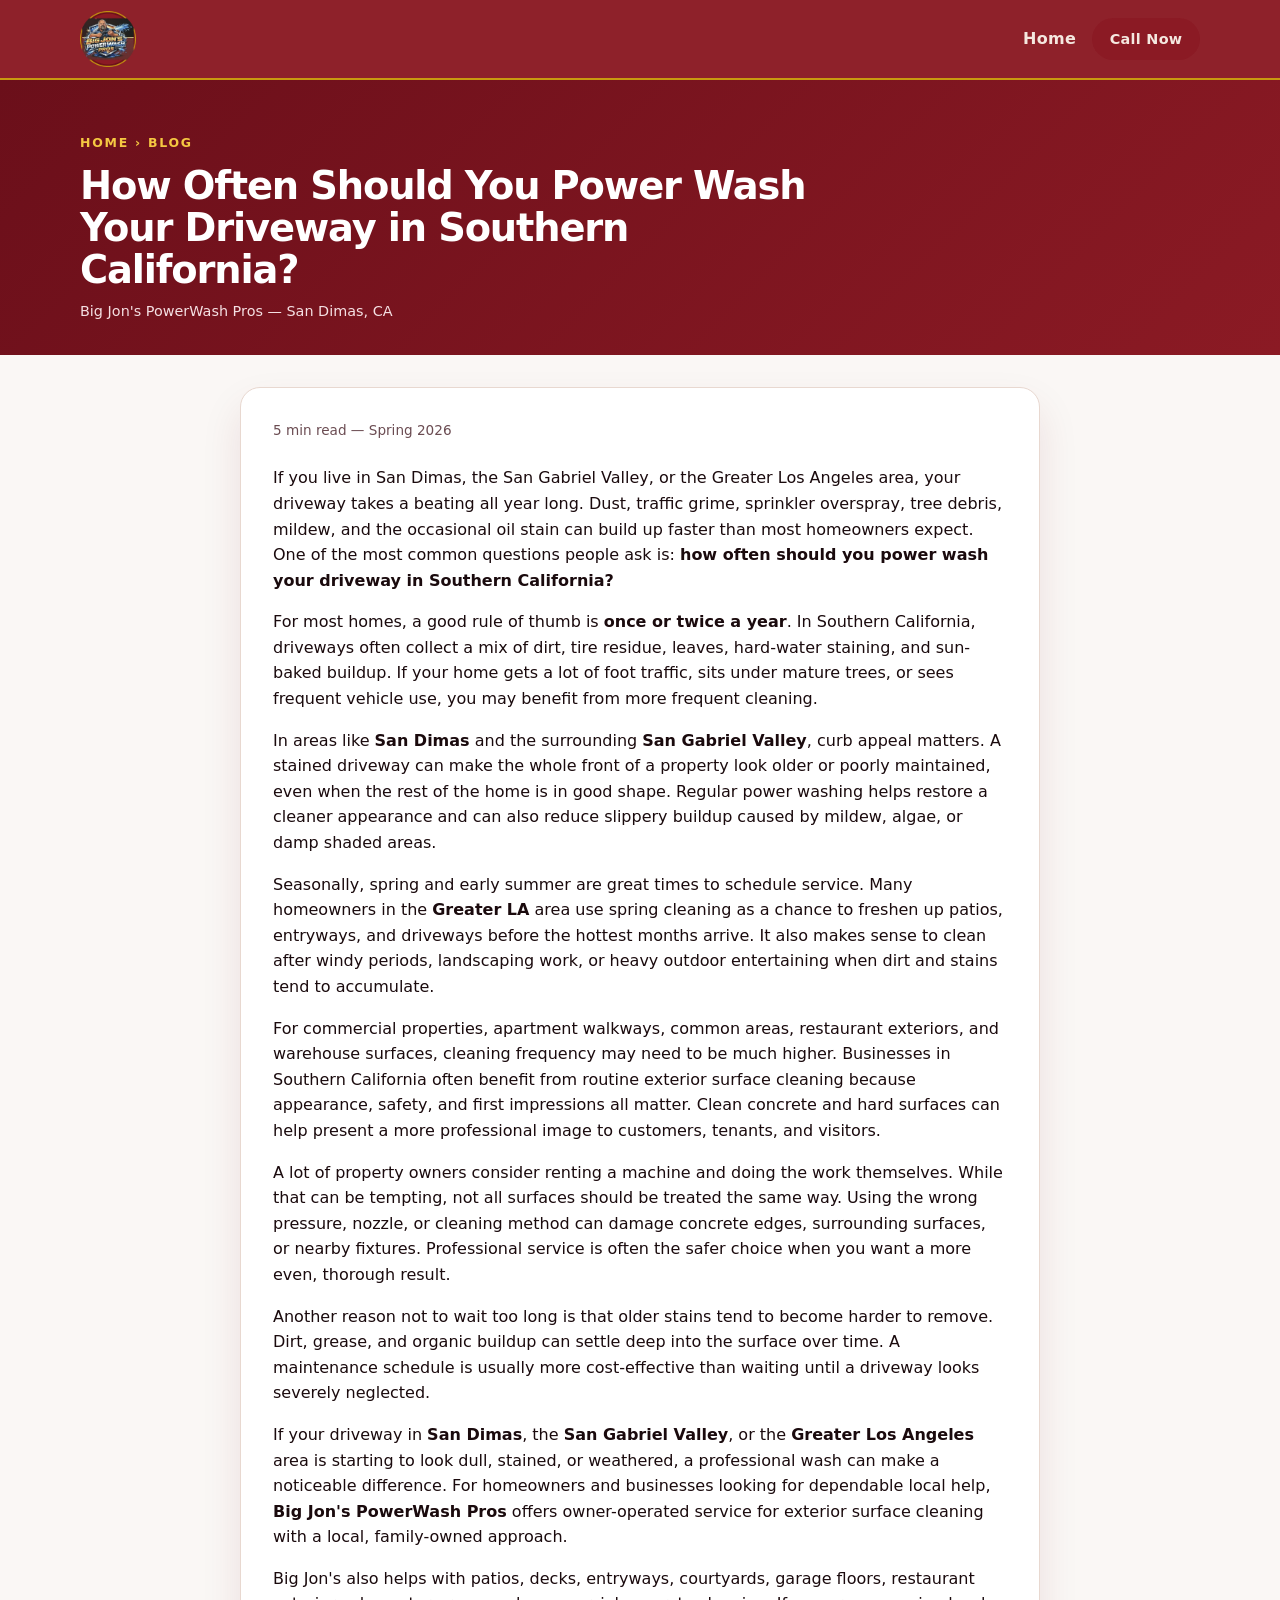
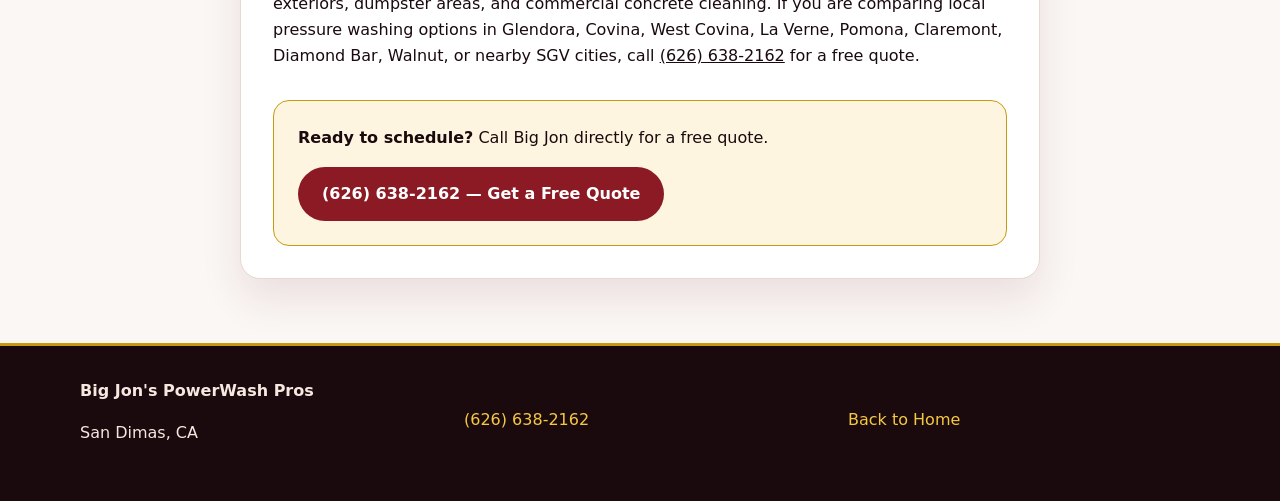
==== commit dcee1bd3: "Point Big Jon site at custom domain and improve local SEO" ====
--- a/blog/index.html
+++ b/blog/index.html
@@ -4,9 +4,26 @@
   <meta charset="utf-8">
   <meta name="viewport" content="width=device-width, initial-scale=1">
   <title>How Often Should You Power Wash Your Driveway in Southern California? | Big Jon's PowerWash Pros</title>
-  <meta name="description" content="How often should you power wash your driveway in Southern California? Advice for San Dimas, the San Gabriel Valley, and Greater Los Angeles property owners.">
-  <link rel="canonical" href="https://bigjons-powerwash-pros.vercel.app/blog/">
+  <meta name="description" content="Driveway power washing frequency advice for San Dimas, the San Gabriel Valley, and Greater Los Angeles property owners from Big Jon's PowerWash Pros.">
+  <meta name="robots" content="index,follow">
+  <meta property="og:title" content="How Often Should You Power Wash Your Driveway in Southern California?">
+  <meta property="og:description" content="Local driveway cleaning and pressure washing advice for San Dimas and San Gabriel Valley homes and businesses.">
+  <meta property="og:type" content="article">
+  <meta property="og:url" content="https://bigjohnspowerwashing.com/blog/">
+  <link rel="canonical" href="https://bigjohnspowerwashing.com/blog/">
   <link rel="stylesheet" href="/styles.css">
+  <script type="application/ld+json">
+  {
+    "@context": "https://schema.org",
+    "@type": "BlogPosting",
+    "headline": "How Often Should You Power Wash Your Driveway in Southern California?",
+    "description": "Driveway power washing frequency advice for San Dimas, the San Gabriel Valley, and Greater Los Angeles property owners.",
+    "author": {"@type": "Organization", "name": "Big Jon's PowerWash Pros"},
+    "publisher": {"@type": "Organization", "name": "Big Jon's PowerWash Pros"},
+    "mainEntityOfPage": "https://bigjohnspowerwashing.com/blog/",
+    "about": ["Power washing", "Pressure washing", "Driveway cleaning", "San Gabriel Valley", "San Dimas"]
+  }
+  </script>
 </head>
 <body>
   <header class="site-header">
@@ -33,6 +50,7 @@
       <p>A lot of property owners consider renting a machine and doing the work themselves. While that can be tempting, not all surfaces should be treated the same way. Using the wrong pressure, nozzle, or cleaning method can damage concrete edges, surrounding surfaces, or nearby fixtures. Professional service is often the safer choice when you want a more even, thorough result.</p>
       <p>Another reason not to wait too long is that older stains tend to become harder to remove. Dirt, grease, and organic buildup can settle deep into the surface over time. A maintenance schedule is usually more cost-effective than waiting until a driveway looks severely neglected.</p>
       <p>If your driveway in <strong>San Dimas</strong>, the <strong>San Gabriel Valley</strong>, or the <strong>Greater Los Angeles</strong> area is starting to look dull, stained, or weathered, a professional wash can make a noticeable difference. For homeowners and businesses looking for dependable local help, <strong>Big Jon's PowerWash Pros</strong> offers owner-operated service for exterior surface cleaning with a local, family-owned approach.</p>
+      <p>Big Jon's also helps with patios, decks, entryways, courtyards, garage floors, restaurant exteriors, dumpster areas, and commercial concrete cleaning. If you are comparing local pressure washing options in Glendora, Covina, West Covina, La Verne, Pomona, Claremont, Diamond Bar, Walnut, or nearby SGV cities, call <a href="tel:+16266382162">(626) 638-2162</a> for a free quote.</p>
       <div class="blog-cta">
         <p><strong>Ready to schedule?</strong> Call Big Jon directly for a free quote.</p>
         <a class="button" href="tel:+16266382162">(626) 638-2162 &mdash; Get a Free Quote</a>
--- a/styles.css
+++ b/styles.css
@@ -89,6 +89,9 @@
 /* ── Service area ── */
 .city-list { display: grid; grid-template-columns: repeat(2, minmax(0,1fr)); gap: 0.9rem; list-style: none; padding: 0; margin: 0; }
 .city-list li { background: white; padding: 0.75rem 1rem; border-radius: 12px; border: 1px solid var(--line); font-weight: 600; color: var(--brand); border-left: 3px solid var(--gold); }
+.local-seo { background: #ffffff; }
+.keyword-grid { display: grid; grid-template-columns: repeat(4, minmax(0,1fr)); gap: 0.8rem; }
+.keyword-grid span { border: 1px solid var(--line); border-left: 3px solid var(--gold); border-radius: 14px; padding: 0.85rem 1rem; color: var(--brand); background: #fff; font-weight: 700; }
 
 /* ── Contact ── */
 .contact-section { background: linear-gradient(180deg, #6b0f1a 0%, #8b1a24 100%); color: white; }
@@ -147,6 +150,7 @@
   .hero-grid, .two-column, .card-grid, .footer-grid { grid-template-columns: 1fr; }
   .nav { flex-direction: column; align-items: flex-start; }
   .city-list { grid-template-columns: 1fr; }
+  .keyword-grid { grid-template-columns: 1fr; }
   .hero { padding-top: 2.5rem; }
   .hero-logo-large { width: 170px; height: 170px; }
 }
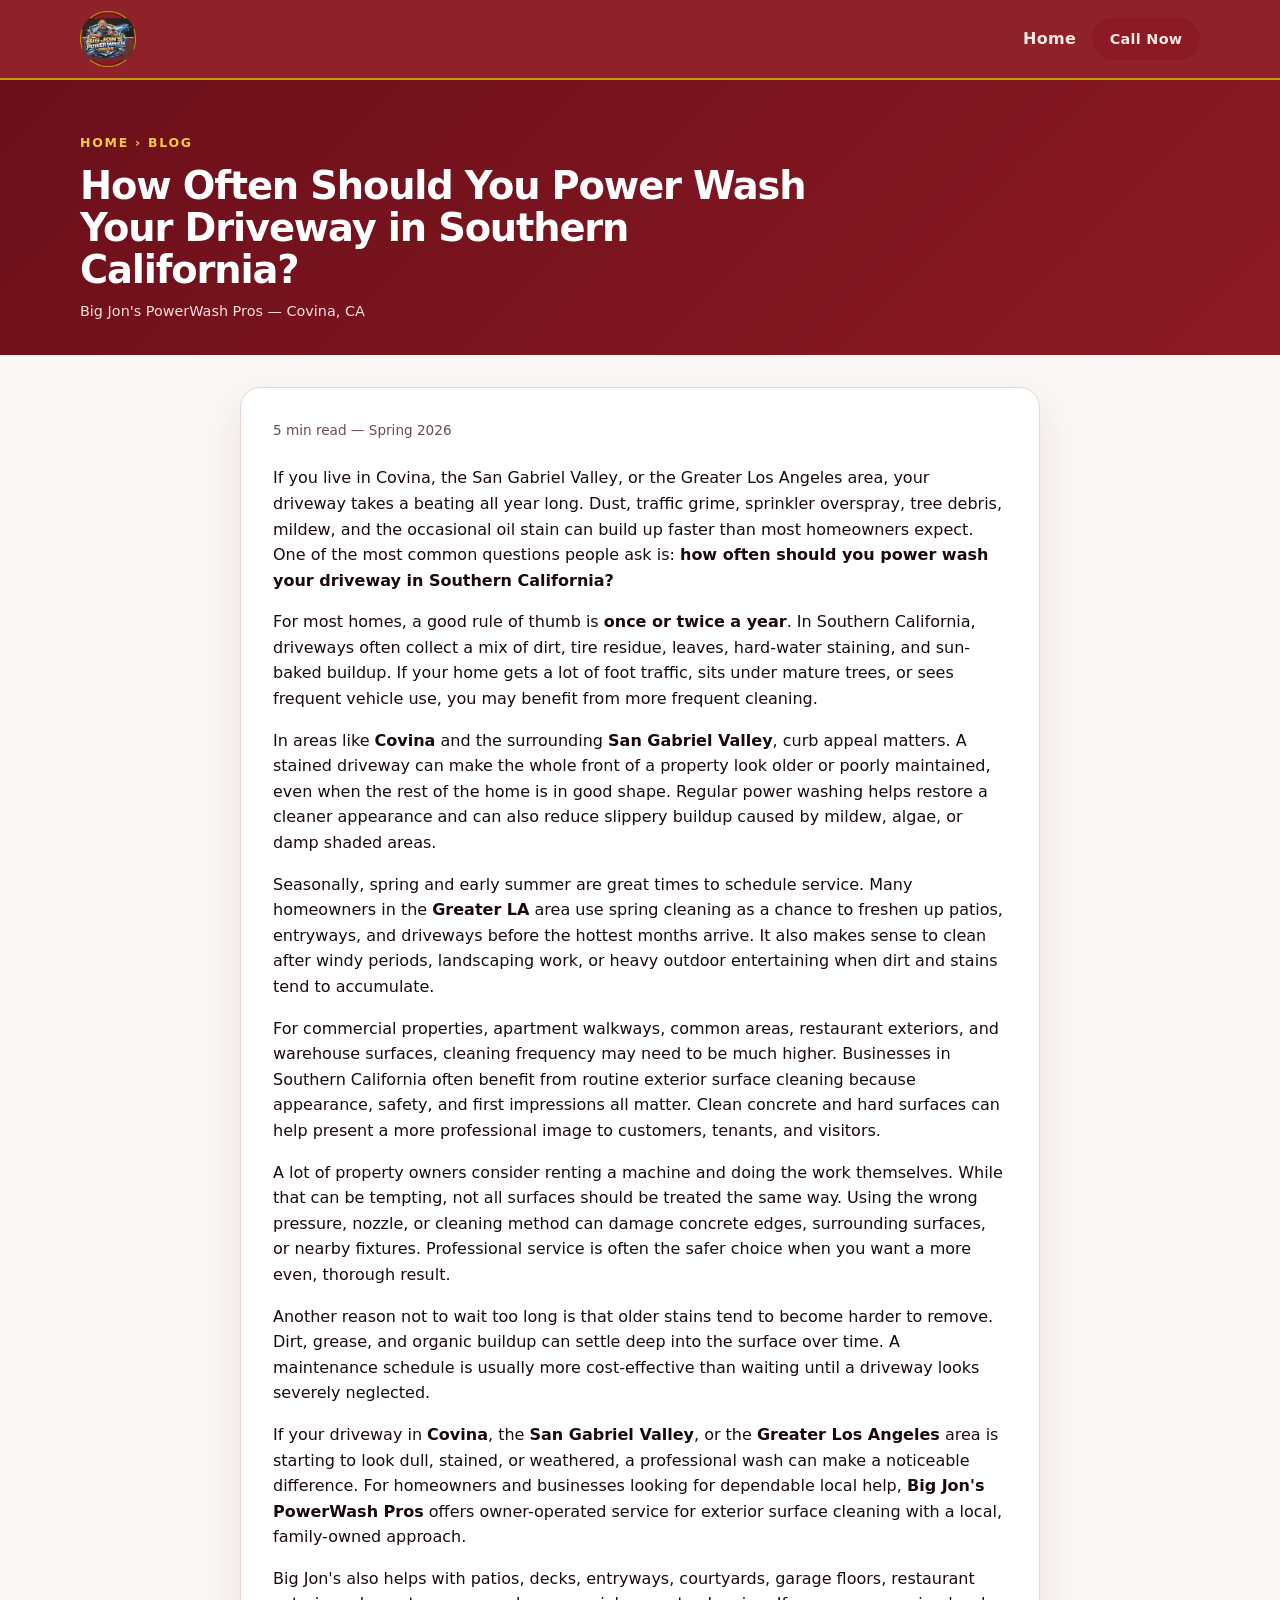
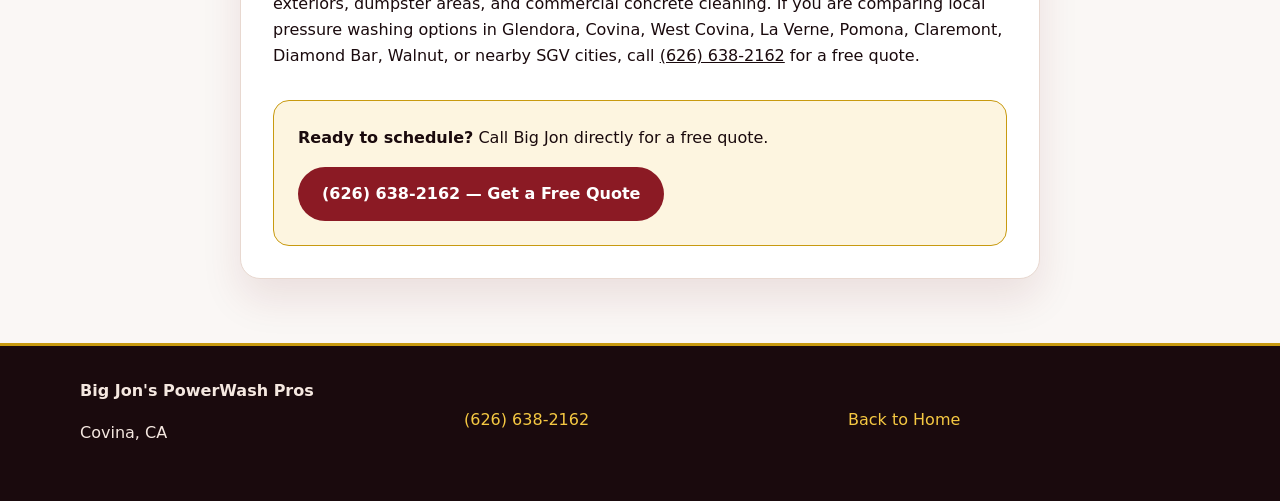
==== commit f7fa36bf: "Switch Big Jon site to corrected domain and Covina base" ====
--- a/blog/index.html
+++ b/blog/index.html
@@ -4,24 +4,24 @@
   <meta charset="utf-8">
   <meta name="viewport" content="width=device-width, initial-scale=1">
   <title>How Often Should You Power Wash Your Driveway in Southern California? | Big Jon's PowerWash Pros</title>
-  <meta name="description" content="Driveway power washing frequency advice for San Dimas, the San Gabriel Valley, and Greater Los Angeles property owners from Big Jon's PowerWash Pros.">
+  <meta name="description" content="Driveway power washing frequency advice for Covina, the San Gabriel Valley, and Greater Los Angeles property owners from Big Jon's PowerWash Pros.">
   <meta name="robots" content="index,follow">
   <meta property="og:title" content="How Often Should You Power Wash Your Driveway in Southern California?">
-  <meta property="og:description" content="Local driveway cleaning and pressure washing advice for San Dimas and San Gabriel Valley homes and businesses.">
+  <meta property="og:description" content="Local driveway cleaning and pressure washing advice for Covina and San Gabriel Valley homes and businesses.">
   <meta property="og:type" content="article">
-  <meta property="og:url" content="https://bigjohnspowerwashing.com/blog/">
-  <link rel="canonical" href="https://bigjohnspowerwashing.com/blog/">
+  <meta property="og:url" content="https://bigjonspowerwashing.com/blog/">
+  <link rel="canonical" href="https://bigjonspowerwashing.com/blog/">
   <link rel="stylesheet" href="/styles.css">
   <script type="application/ld+json">
   {
     "@context": "https://schema.org",
     "@type": "BlogPosting",
     "headline": "How Often Should You Power Wash Your Driveway in Southern California?",
-    "description": "Driveway power washing frequency advice for San Dimas, the San Gabriel Valley, and Greater Los Angeles property owners.",
+    "description": "Driveway power washing frequency advice for Covina, the San Gabriel Valley, and Greater Los Angeles property owners.",
     "author": {"@type": "Organization", "name": "Big Jon's PowerWash Pros"},
     "publisher": {"@type": "Organization", "name": "Big Jon's PowerWash Pros"},
-    "mainEntityOfPage": "https://bigjohnspowerwashing.com/blog/",
-    "about": ["Power washing", "Pressure washing", "Driveway cleaning", "San Gabriel Valley", "San Dimas"]
+    "mainEntityOfPage": "https://bigjonspowerwashing.com/blog/",
+    "about": ["Power washing", "Pressure washing", "Driveway cleaning", "San Gabriel Valley", "Covina"]
   }
   </script>
 </head>
@@ -36,20 +36,20 @@
     <div class="container">
       <p class="eyebrow"><a href="/">Home</a> &rsaquo; Blog</p>
       <h1>How Often Should You Power Wash Your Driveway in Southern California?</h1>
-      <p class="blog-hero-meta">Big Jon's PowerWash Pros &mdash; San Dimas, CA</p>
+      <p class="blog-hero-meta">Big Jon's PowerWash Pros &mdash; Covina, CA</p>
     </div>
   </div>
   <main class="section blog-main">
     <article class="container blog-post">
       <p class="blog-read-time">5 min read &mdash; Spring 2026</p>
-      <p>If you live in San Dimas, the San Gabriel Valley, or the Greater Los Angeles area, your driveway takes a beating all year long. Dust, traffic grime, sprinkler overspray, tree debris, mildew, and the occasional oil stain can build up faster than most homeowners expect. One of the most common questions people ask is: <strong>how often should you power wash your driveway in Southern California?</strong></p>
+      <p>If you live in Covina, the San Gabriel Valley, or the Greater Los Angeles area, your driveway takes a beating all year long. Dust, traffic grime, sprinkler overspray, tree debris, mildew, and the occasional oil stain can build up faster than most homeowners expect. One of the most common questions people ask is: <strong>how often should you power wash your driveway in Southern California?</strong></p>
       <p>For most homes, a good rule of thumb is <strong>once or twice a year</strong>. In Southern California, driveways often collect a mix of dirt, tire residue, leaves, hard-water staining, and sun-baked buildup. If your home gets a lot of foot traffic, sits under mature trees, or sees frequent vehicle use, you may benefit from more frequent cleaning.</p>
-      <p>In areas like <strong>San Dimas</strong> and the surrounding <strong>San Gabriel Valley</strong>, curb appeal matters. A stained driveway can make the whole front of a property look older or poorly maintained, even when the rest of the home is in good shape. Regular power washing helps restore a cleaner appearance and can also reduce slippery buildup caused by mildew, algae, or damp shaded areas.</p>
+      <p>In areas like <strong>Covina</strong> and the surrounding <strong>San Gabriel Valley</strong>, curb appeal matters. A stained driveway can make the whole front of a property look older or poorly maintained, even when the rest of the home is in good shape. Regular power washing helps restore a cleaner appearance and can also reduce slippery buildup caused by mildew, algae, or damp shaded areas.</p>
       <p>Seasonally, spring and early summer are great times to schedule service. Many homeowners in the <strong>Greater LA</strong> area use spring cleaning as a chance to freshen up patios, entryways, and driveways before the hottest months arrive. It also makes sense to clean after windy periods, landscaping work, or heavy outdoor entertaining when dirt and stains tend to accumulate.</p>
       <p>For commercial properties, apartment walkways, common areas, restaurant exteriors, and warehouse surfaces, cleaning frequency may need to be much higher. Businesses in Southern California often benefit from routine exterior surface cleaning because appearance, safety, and first impressions all matter. Clean concrete and hard surfaces can help present a more professional image to customers, tenants, and visitors.</p>
       <p>A lot of property owners consider renting a machine and doing the work themselves. While that can be tempting, not all surfaces should be treated the same way. Using the wrong pressure, nozzle, or cleaning method can damage concrete edges, surrounding surfaces, or nearby fixtures. Professional service is often the safer choice when you want a more even, thorough result.</p>
       <p>Another reason not to wait too long is that older stains tend to become harder to remove. Dirt, grease, and organic buildup can settle deep into the surface over time. A maintenance schedule is usually more cost-effective than waiting until a driveway looks severely neglected.</p>
-      <p>If your driveway in <strong>San Dimas</strong>, the <strong>San Gabriel Valley</strong>, or the <strong>Greater Los Angeles</strong> area is starting to look dull, stained, or weathered, a professional wash can make a noticeable difference. For homeowners and businesses looking for dependable local help, <strong>Big Jon's PowerWash Pros</strong> offers owner-operated service for exterior surface cleaning with a local, family-owned approach.</p>
+      <p>If your driveway in <strong>Covina</strong>, the <strong>San Gabriel Valley</strong>, or the <strong>Greater Los Angeles</strong> area is starting to look dull, stained, or weathered, a professional wash can make a noticeable difference. For homeowners and businesses looking for dependable local help, <strong>Big Jon's PowerWash Pros</strong> offers owner-operated service for exterior surface cleaning with a local, family-owned approach.</p>
       <p>Big Jon's also helps with patios, decks, entryways, courtyards, garage floors, restaurant exteriors, dumpster areas, and commercial concrete cleaning. If you are comparing local pressure washing options in Glendora, Covina, West Covina, La Verne, Pomona, Claremont, Diamond Bar, Walnut, or nearby SGV cities, call <a href="tel:+16266382162">(626) 638-2162</a> for a free quote.</p>
       <div class="blog-cta">
         <p><strong>Ready to schedule?</strong> Call Big Jon directly for a free quote.</p>
@@ -59,7 +59,7 @@
   </main>
   <footer class="site-footer">
     <div class="container footer-grid">
-      <div><strong>Big Jon's PowerWash Pros</strong><p>San Dimas, CA</p></div>
+      <div><strong>Big Jon's PowerWash Pros</strong><p>Covina, CA</p></div>
       <div><a href="tel:+16266382162">(626) 638-2162</a></div>
       <div><a href="/">Back to Home</a></div>
     </div>
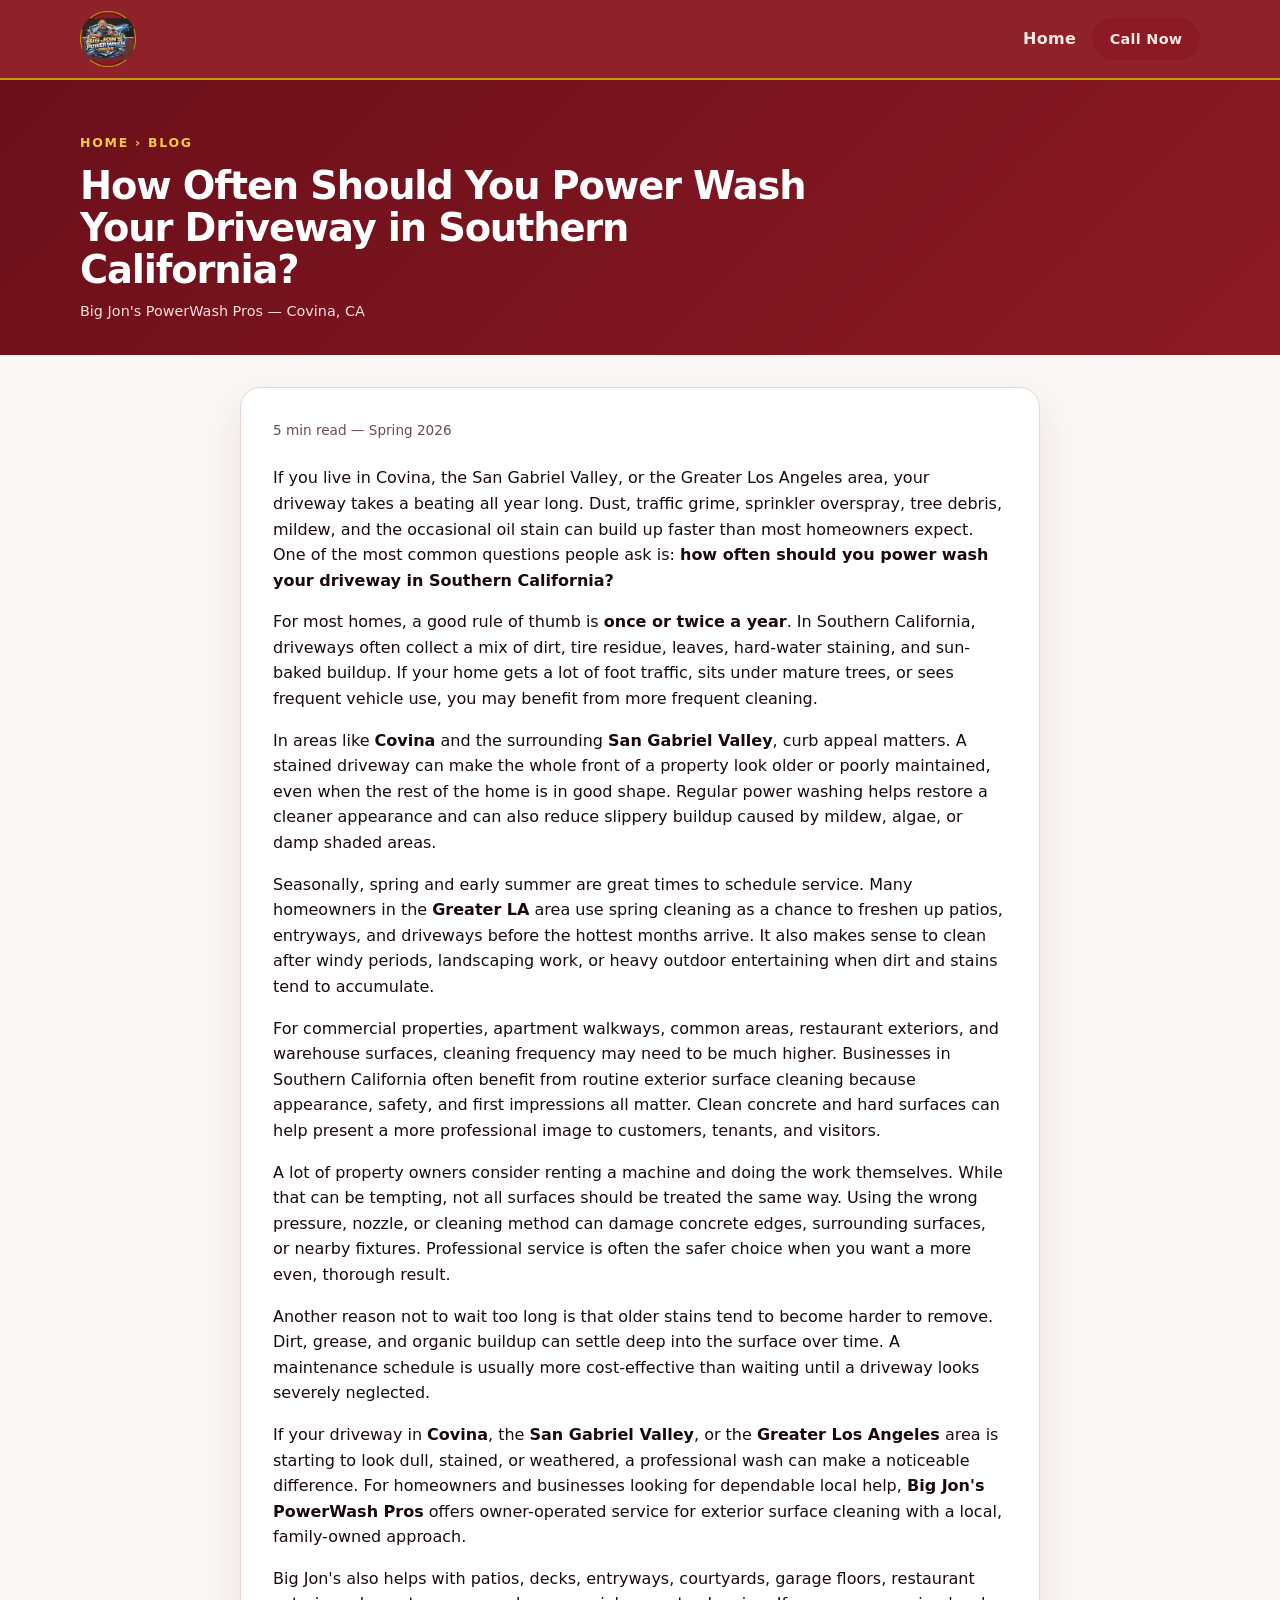
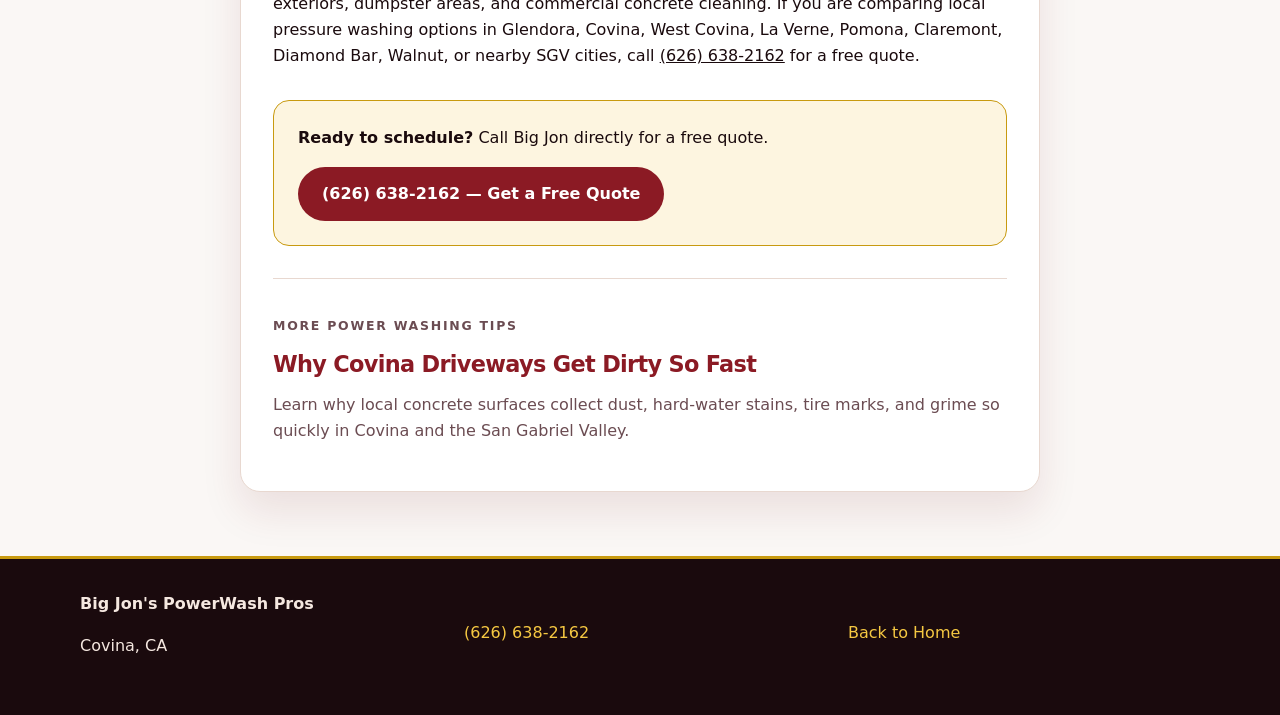
==== commit a3d0c4db: "Add Covina driveway cleaning blog post" ====
--- a/blog/index.html
+++ b/blog/index.html
@@ -55,6 +55,11 @@
         <p><strong>Ready to schedule?</strong> Call Big Jon directly for a free quote.</p>
         <a class="button" href="tel:+16266382162">(626) 638-2162 &mdash; Get a Free Quote</a>
       </div>
+      <div class="related-posts">
+        <p class="eyebrow">More Power Washing Tips</p>
+        <h2><a href="/blog/why-covina-driveways-get-dirty-fast/">Why Covina Driveways Get Dirty So Fast</a></h2>
+        <p>Learn why local concrete surfaces collect dust, hard-water stains, tire marks, and grime so quickly in Covina and the San Gabriel Valley.</p>
+      </div>
     </article>
   </main>
   <footer class="site-footer">
--- a/styles.css
+++ b/styles.css
@@ -139,15 +139,22 @@
 .blog-cta p { margin: 0 0 1rem; color: var(--text); }
 .blog-cta .button { background: var(--brand); }
 .blog-preview-section { background: var(--gold-pale); }
+.blog-preview-grid { display: grid; grid-template-columns: repeat(2, minmax(0,1fr)); gap: 1rem; }
 .blog-preview-card { background: var(--surface); border: 1px solid var(--line); border-radius: var(--radius); box-shadow: var(--shadow); padding: 2rem; max-width: 720px; border-left: 4px solid var(--gold); }
 .blog-preview-card h3 { margin: 0.5rem 0 1rem; }
 .blog-preview-card h3 a { color: var(--brand); text-decoration: none; }
 .blog-preview-card h3 a:hover { text-decoration: underline; }
 .blog-preview-card p { color: var(--muted); margin: 0 0 1.5rem; }
+.related-posts { border-top: 1px solid var(--line); margin-top: 2rem; padding-top: 1.5rem; }
+.related-posts h2 { font-size: 1.4rem; }
+.related-posts h2 a { color: var(--brand); text-decoration: none; }
+.related-posts h2 a:hover { text-decoration: underline; }
+.related-posts p { color: var(--muted); }
 
 /* ── Responsive ── */
 @media (max-width: 860px) {
   .hero-grid, .two-column, .card-grid, .footer-grid { grid-template-columns: 1fr; }
+  .blog-preview-grid { grid-template-columns: 1fr; }
   .nav { flex-direction: column; align-items: flex-start; }
   .city-list { grid-template-columns: 1fr; }
   .keyword-grid { grid-template-columns: 1fr; }
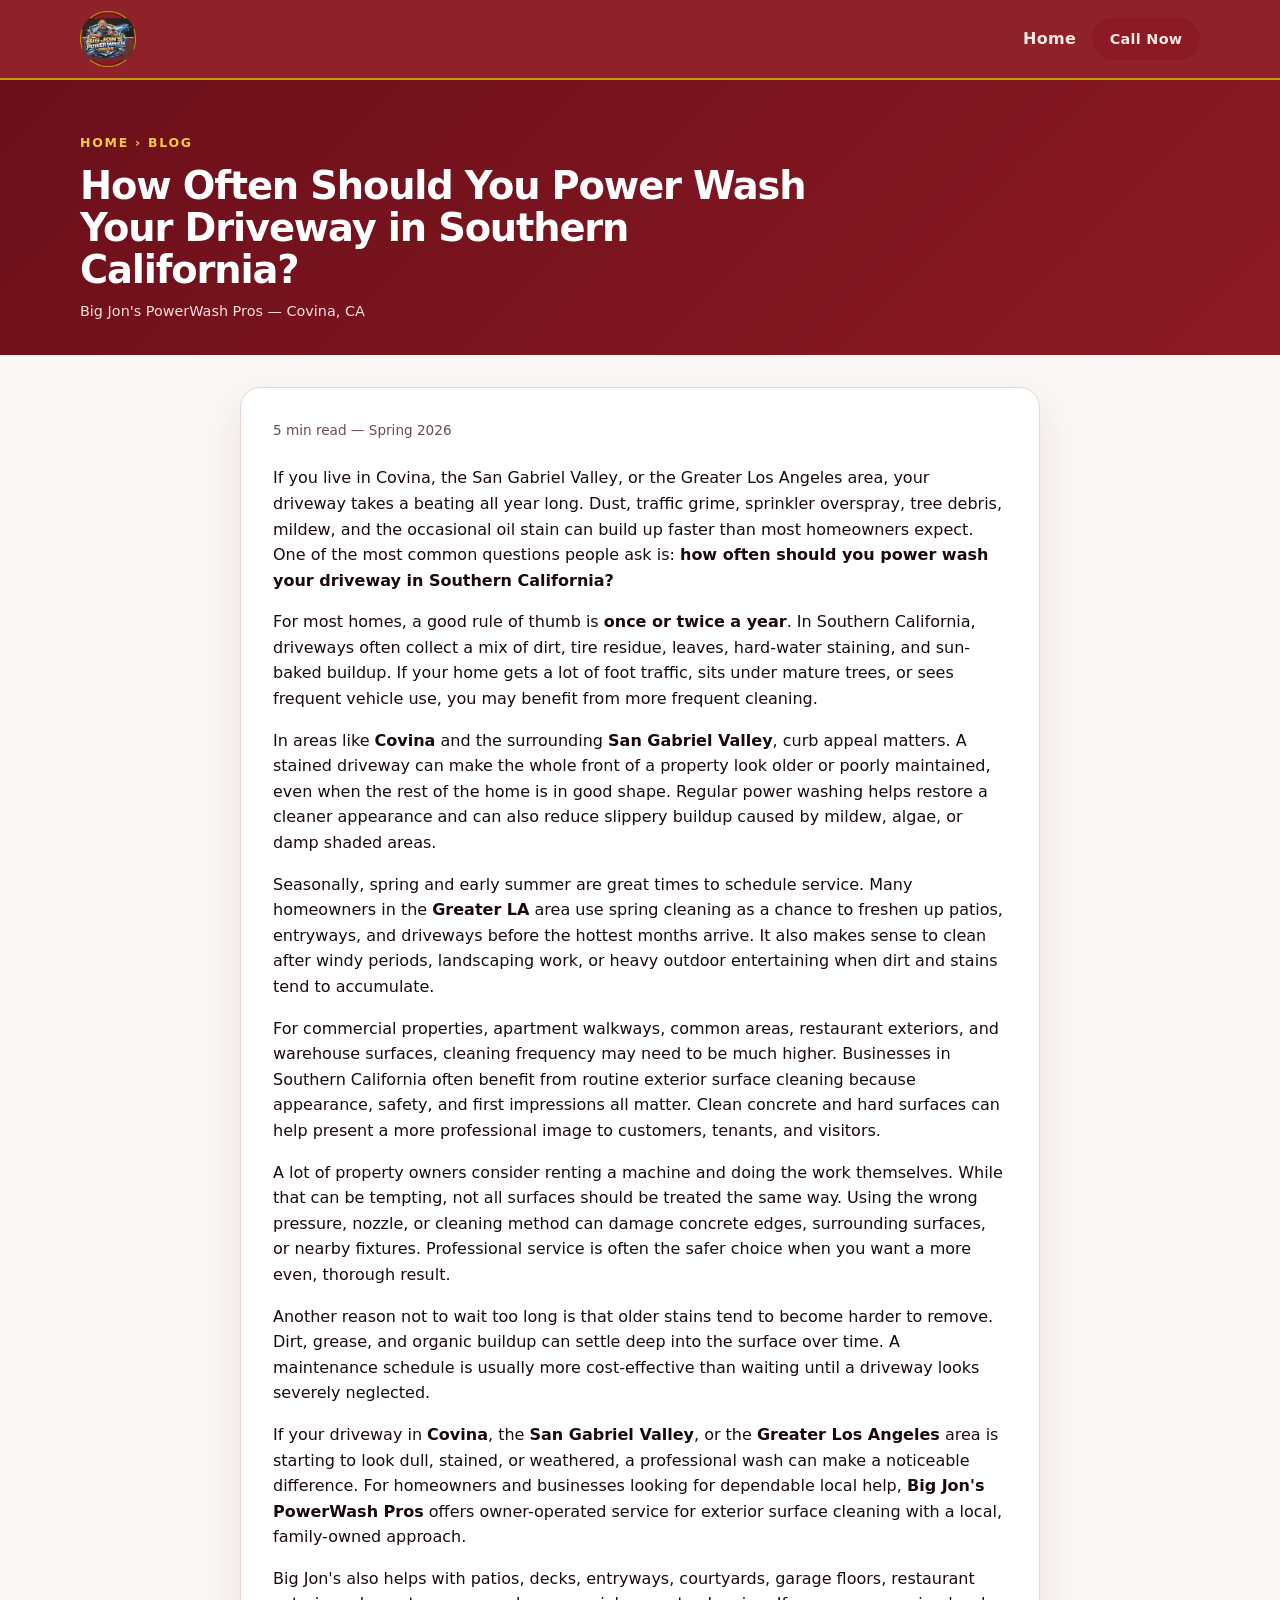
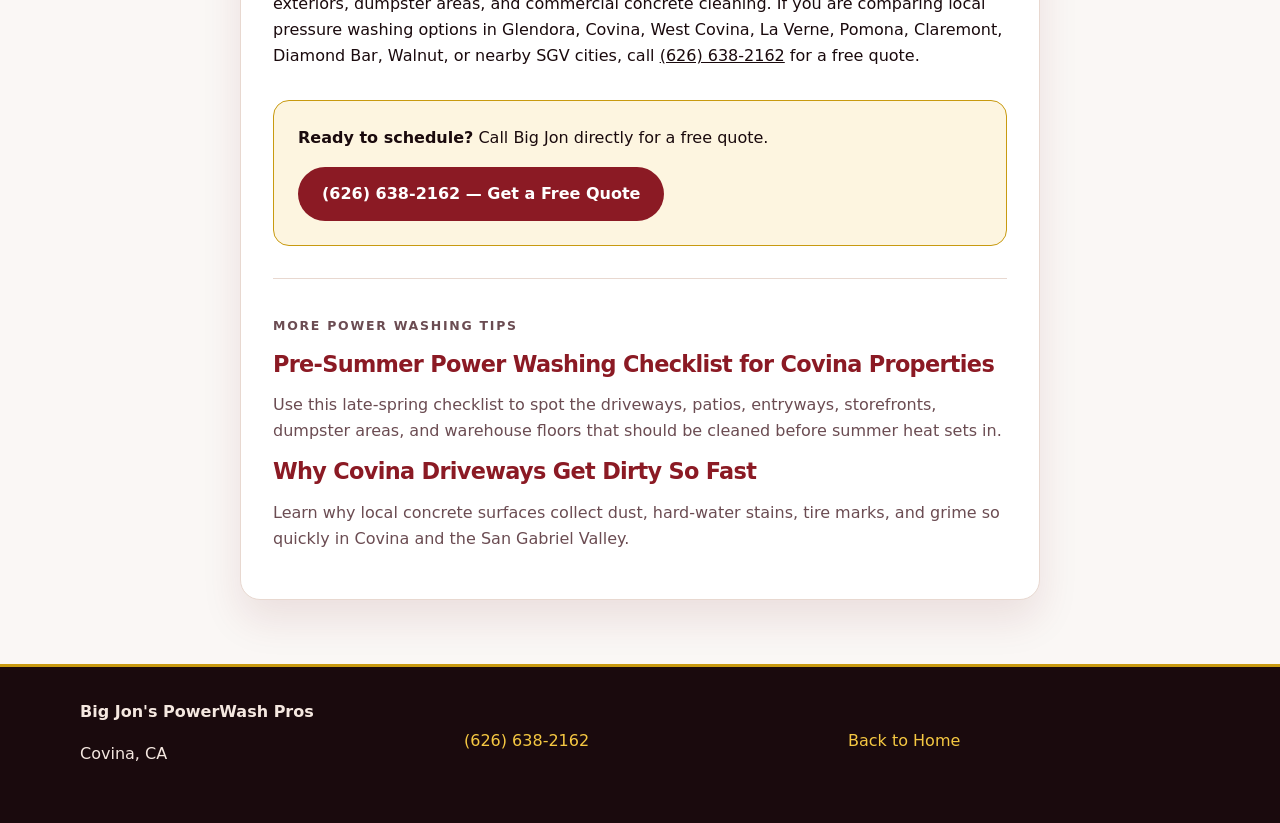
==== commit dc2577d7: "Add pre-summer power washing blog post" ====
--- a/blog/index.html
+++ b/blog/index.html
@@ -57,6 +57,8 @@
       </div>
       <div class="related-posts">
         <p class="eyebrow">More Power Washing Tips</p>
+        <h2><a href="/blog/pre-summer-power-washing-checklist-covina/">Pre-Summer Power Washing Checklist for Covina Properties</a></h2>
+        <p>Use this late-spring checklist to spot the driveways, patios, entryways, storefronts, dumpster areas, and warehouse floors that should be cleaned before summer heat sets in.</p>
         <h2><a href="/blog/why-covina-driveways-get-dirty-fast/">Why Covina Driveways Get Dirty So Fast</a></h2>
         <p>Learn why local concrete surfaces collect dust, hard-water stains, tire marks, and grime so quickly in Covina and the San Gabriel Valley.</p>
       </div>
